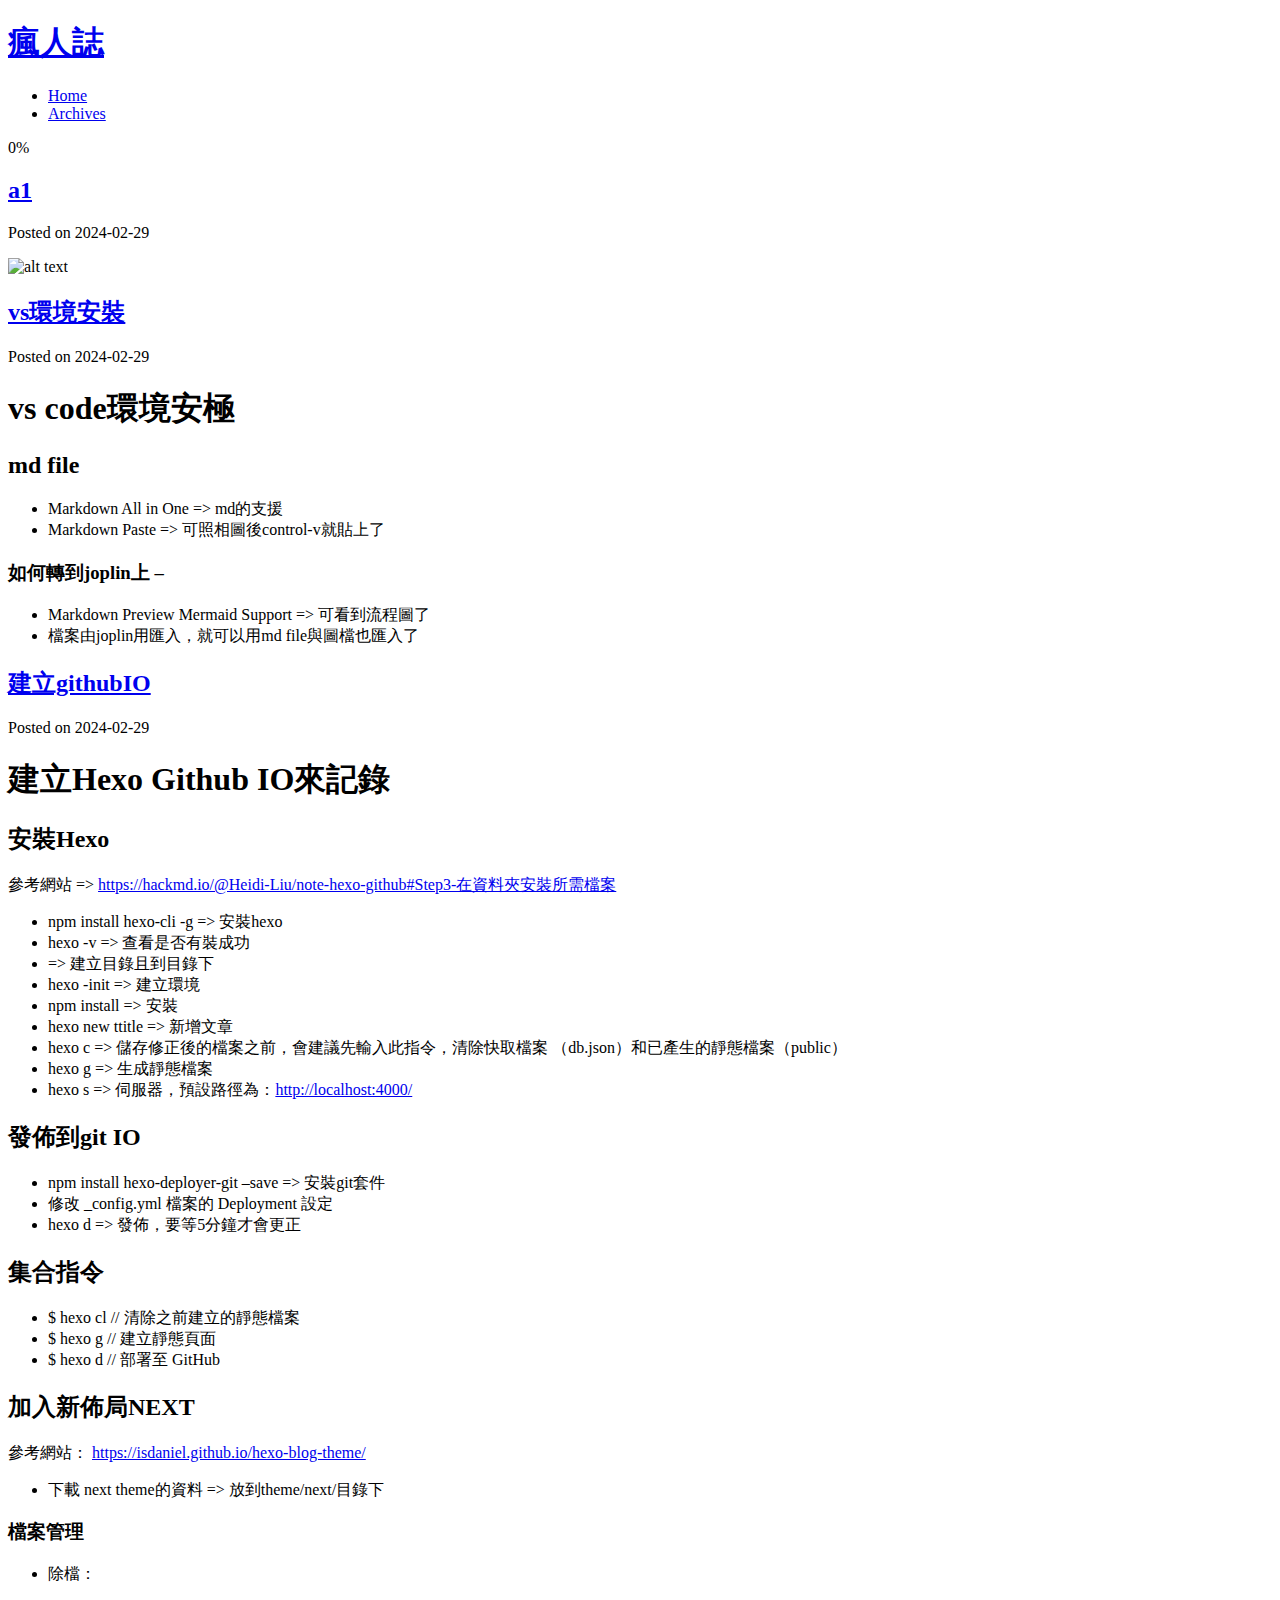
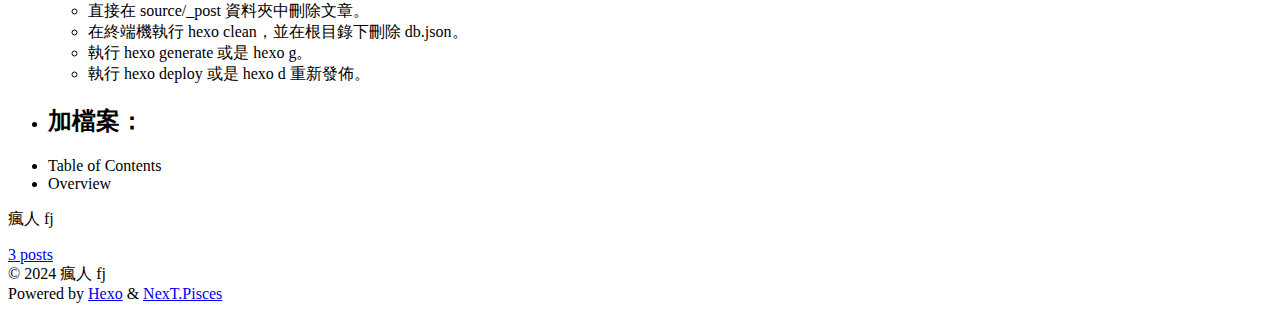
==== index.html @ b015ca32 "Site updated: 2024-02-29 18:21:33" ====
<!DOCTYPE html>
<html lang="en">
<head>
  <meta charset="UTF-8">
<meta name="viewport" content="width=device-width, initial-scale=1, maximum-scale=2">
<meta name="theme-color" content="#222">
<meta name="generator" content="Hexo 7.1.1">
  <link rel="apple-touch-icon" sizes="180x180" href="/fjwangg/fjwangg.github.io/images/apple-touch-icon-next.png">
  <link rel="icon" type="image/png" sizes="32x32" href="/fjwangg/fjwangg.github.io/images/favicon-32x32-next.png">
  <link rel="icon" type="image/png" sizes="16x16" href="/fjwangg/fjwangg.github.io/images/favicon-16x16-next.png">
  <link rel="mask-icon" href="/fjwangg/fjwangg.github.io/images/logo.svg" color="#222">

<link rel="stylesheet" href="/fjwangg/fjwangg.github.io/css/main.css">


<link rel="stylesheet" href="/fjwangg/fjwangg.github.io/lib/font-awesome/css/all.min.css">

<script id="hexo-configurations">
    var NexT = window.NexT || {};
    var CONFIG = {"hostname":"github.com","root":"/fjwangg/fjwangg.github.io/","scheme":"Pisces","version":"7.8.0","exturl":false,"sidebar":{"position":"left","display":"post","padding":18,"offset":12,"onmobile":false},"copycode":{"enable":false,"show_result":false,"style":null},"back2top":{"enable":true,"sidebar":false,"scrollpercent":false},"bookmark":{"enable":false,"color":"#222","save":"auto"},"fancybox":false,"mediumzoom":false,"lazyload":false,"pangu":false,"comments":{"style":"tabs","active":null,"storage":true,"lazyload":false,"nav":null},"algolia":{"hits":{"per_page":10},"labels":{"input_placeholder":"Search for Posts","hits_empty":"We didn't find any results for the search: ${query}","hits_stats":"${hits} results found in ${time} ms"}},"localsearch":{"enable":false,"trigger":"auto","top_n_per_article":1,"unescape":false,"preload":false},"motion":{"enable":true,"async":false,"transition":{"post_block":"fadeIn","post_header":"slideDownIn","post_body":"slideDownIn","coll_header":"slideLeftIn","sidebar":"slideUpIn"}}};
  </script>

  <meta property="og:type" content="website">
<meta property="og:title" content="瘋人誌">
<meta property="og:url" content="https://github.com/fjwangg/fjwangg.github.io/index.html">
<meta property="og:site_name" content="瘋人誌">
<meta property="og:locale" content="en_US">
<meta property="article:author" content="瘋人 fj">
<meta name="twitter:card" content="summary">

<link rel="canonical" href="https://github.com/fjwangg/fjwangg.github.io/">


<script id="page-configurations">
  // https://hexo.io/docs/variables.html
  CONFIG.page = {
    sidebar: "",
    isHome : true,
    isPost : false,
    lang   : 'en'
  };
</script>

  <title>瘋人誌</title>
  






  <noscript>
  <style>
  .use-motion .brand,
  .use-motion .menu-item,
  .sidebar-inner,
  .use-motion .post-block,
  .use-motion .pagination,
  .use-motion .comments,
  .use-motion .post-header,
  .use-motion .post-body,
  .use-motion .collection-header { opacity: initial; }

  .use-motion .site-title,
  .use-motion .site-subtitle {
    opacity: initial;
    top: initial;
  }

  .use-motion .logo-line-before i { left: initial; }
  .use-motion .logo-line-after i { right: initial; }
  </style>
</noscript>

</head>

<body itemscope itemtype="http://schema.org/WebPage">
  <div class="container use-motion">
    <div class="headband"></div>

    <header class="header" itemscope itemtype="http://schema.org/WPHeader">
      <div class="header-inner"><div class="site-brand-container">
  <div class="site-nav-toggle">
    <div class="toggle" aria-label="Toggle navigation bar">
      <span class="toggle-line toggle-line-first"></span>
      <span class="toggle-line toggle-line-middle"></span>
      <span class="toggle-line toggle-line-last"></span>
    </div>
  </div>

  <div class="site-meta">

    <a href="/fjwangg/fjwangg.github.io/" class="brand" rel="start">
      <span class="logo-line-before"><i></i></span>
      <h1 class="site-title">瘋人誌</h1>
      <span class="logo-line-after"><i></i></span>
    </a>
  </div>

  <div class="site-nav-right">
    <div class="toggle popup-trigger">
    </div>
  </div>
</div>




<nav class="site-nav">
  <ul id="menu" class="main-menu menu">
        <li class="menu-item menu-item-home">

    <a href="/fjwangg/fjwangg.github.io/" rel="section"><i class="fa fa-home fa-fw"></i>Home</a>

  </li>
        <li class="menu-item menu-item-archives">

    <a href="/fjwangg/fjwangg.github.io/archives/" rel="section"><i class="fa fa-archive fa-fw"></i>Archives</a>

  </li>
  </ul>
</nav>




</div>
    </header>

    
  <div class="back-to-top">
    <i class="fa fa-arrow-up"></i>
    <span>0%</span>
  </div>


    <main class="main">
      <div class="main-inner">
        <div class="content-wrap">
          

          <div class="content index posts-expand">
            
      
  
  
  <article itemscope itemtype="http://schema.org/Article" class="post-block" lang="en">
    <link itemprop="mainEntityOfPage" href="https://github.com/fjwangg/fjwangg.github.io/2024/02/29/a1/">

    <span hidden itemprop="author" itemscope itemtype="http://schema.org/Person">
      <meta itemprop="image" content="/fjwangg/fjwangg.github.io/images/avatar.gif">
      <meta itemprop="name" content="瘋人 fj">
      <meta itemprop="description" content="">
    </span>

    <span hidden itemprop="publisher" itemscope itemtype="http://schema.org/Organization">
      <meta itemprop="name" content="瘋人誌">
    </span>
      <header class="post-header">
        <h2 class="post-title" itemprop="name headline">
          
            <a href="/fjwangg/fjwangg.github.io/2024/02/29/a1/" class="post-title-link" itemprop="url">a1</a>
        </h2>

        <div class="post-meta">
            <span class="post-meta-item">
              <span class="post-meta-item-icon">
                <i class="far fa-calendar"></i>
              </span>
              <span class="post-meta-item-text">Posted on</span>
              

              <time title="Created: 2024-02-29 17:51:58 / Modified: 18:21:13" itemprop="dateCreated datePublished" datetime="2024-02-29T17:51:58+08:00">2024-02-29</time>
            </span>

          

        </div>
      </header>

    
    
    
    <div class="post-body" itemprop="articleBody">

      
          <p><img src="/fjwangg/fjwangg.github.io/fjwangg/fjwangg.github/fjwangg.github.io/image.png" alt="alt text"></p>

      
    </div>

    
    
    
      <footer class="post-footer">
        <div class="post-eof"></div>
      </footer>
  </article>
  
  
  

      
  
  
  <article itemscope itemtype="http://schema.org/Article" class="post-block" lang="en">
    <link itemprop="mainEntityOfPage" href="https://github.com/fjwangg/fjwangg.github.io/2024/02/29/vs%E7%92%B0%E5%A2%83%E5%AE%89%E8%A3%9D/">

    <span hidden itemprop="author" itemscope itemtype="http://schema.org/Person">
      <meta itemprop="image" content="/fjwangg/fjwangg.github.io/images/avatar.gif">
      <meta itemprop="name" content="瘋人 fj">
      <meta itemprop="description" content="">
    </span>

    <span hidden itemprop="publisher" itemscope itemtype="http://schema.org/Organization">
      <meta itemprop="name" content="瘋人誌">
    </span>
      <header class="post-header">
        <h2 class="post-title" itemprop="name headline">
          
            <a href="/fjwangg/fjwangg.github.io/2024/02/29/vs%E7%92%B0%E5%A2%83%E5%AE%89%E8%A3%9D/" class="post-title-link" itemprop="url">vs環境安裝</a>
        </h2>

        <div class="post-meta">
            <span class="post-meta-item">
              <span class="post-meta-item-icon">
                <i class="far fa-calendar"></i>
              </span>
              <span class="post-meta-item-text">Posted on</span>
              

              <time title="Created: 2024-02-29 14:59:05 / Modified: 16:01:30" itemprop="dateCreated datePublished" datetime="2024-02-29T14:59:05+08:00">2024-02-29</time>
            </span>

          

        </div>
      </header>

    
    
    
    <div class="post-body" itemprop="articleBody">

      
          <h1 id="vs-code環境安極"><a href="#vs-code環境安極" class="headerlink" title="vs code環境安極"></a>vs code環境安極</h1><h2 id="md-file"><a href="#md-file" class="headerlink" title="md file"></a>md file</h2><ul>
<li>Markdown All in One &#x3D;&gt; md的支援</li>
<li>Markdown Paste &#x3D;&gt; 可照相圖後control-v就貼上了</li>
</ul>
<h3 id="如何轉到joplin上-–"><a href="#如何轉到joplin上-–" class="headerlink" title="如何轉到joplin上 –"></a>如何轉到joplin上 –</h3><ul>
<li>Markdown Preview Mermaid Support &#x3D;&gt; 可看到流程圖了</li>
<li>檔案由joplin用匯入，就可以用md file與圖檔也匯入了</li>
</ul>

      
    </div>

    
    
    
      <footer class="post-footer">
        <div class="post-eof"></div>
      </footer>
  </article>
  
  
  

      
  
  
  <article itemscope itemtype="http://schema.org/Article" class="post-block" lang="en">
    <link itemprop="mainEntityOfPage" href="https://github.com/fjwangg/fjwangg.github.io/2024/02/29/%E5%BB%BA%E7%AB%8BgithubIO/">

    <span hidden itemprop="author" itemscope itemtype="http://schema.org/Person">
      <meta itemprop="image" content="/fjwangg/fjwangg.github.io/images/avatar.gif">
      <meta itemprop="name" content="瘋人 fj">
      <meta itemprop="description" content="">
    </span>

    <span hidden itemprop="publisher" itemscope itemtype="http://schema.org/Organization">
      <meta itemprop="name" content="瘋人誌">
    </span>
      <header class="post-header">
        <h2 class="post-title" itemprop="name headline">
          
            <a href="/fjwangg/fjwangg.github.io/2024/02/29/%E5%BB%BA%E7%AB%8BgithubIO/" class="post-title-link" itemprop="url">建立githubIO</a>
        </h2>

        <div class="post-meta">
            <span class="post-meta-item">
              <span class="post-meta-item-icon">
                <i class="far fa-calendar"></i>
              </span>
              <span class="post-meta-item-text">Posted on</span>
              

              <time title="Created: 2024-02-29 14:58:37 / Modified: 16:00:53" itemprop="dateCreated datePublished" datetime="2024-02-29T14:58:37+08:00">2024-02-29</time>
            </span>

          

        </div>
      </header>

    
    
    
    <div class="post-body" itemprop="articleBody">

      
          <h1 id="建立Hexo-Github-IO來記錄"><a href="#建立Hexo-Github-IO來記錄" class="headerlink" title="建立Hexo Github IO來記錄"></a>建立Hexo Github IO來記錄</h1><h2 id="安裝Hexo"><a href="#安裝Hexo" class="headerlink" title="安裝Hexo"></a>安裝Hexo</h2><p>參考網站 &#x3D;&gt; <a target="_blank" rel="noopener" href="https://hackmd.io/@Heidi-Liu/note-hexo-github#Step3-%E5%9C%A8%E8%B3%87%E6%96%99%E5%A4%BE%E5%AE%89%E8%A3%9D%E6%89%80%E9%9C%80%E6%AA%94%E6%A1%88">https://hackmd.io/@Heidi-Liu/note-hexo-github#Step3-在資料夾安裝所需檔案</a></p>
<ul>
<li>npm install hexo-cli -g &#x3D;&gt; 安裝hexo</li>
<li>hexo -v &#x3D;&gt; 查看是否有裝成功</li>
<li>&#x3D;&gt; 建立目錄且到目錄下</li>
<li>hexo -init &#x3D;&gt; 建立環境</li>
<li>npm install &#x3D;&gt; 安裝</li>
<li>hexo new ttitle &#x3D;&gt; 新增文章</li>
<li>hexo c &#x3D;&gt; 儲存修正後的檔案之前，會建議先輸入此指令，清除快取檔案 （db.json）和已產生的靜態檔案（public）</li>
<li>hexo g &#x3D;&gt; 生成靜態檔案</li>
<li>hexo s &#x3D;&gt; 伺服器，預設路徑為：<a target="_blank" rel="noopener" href="http://localhost:4000/">http://localhost:4000/</a></li>
</ul>
<h2 id="發佈到git-IO"><a href="#發佈到git-IO" class="headerlink" title="發佈到git IO"></a>發佈到git IO</h2><ul>
<li>npm install hexo-deployer-git –save &#x3D;&gt; 安裝git套件</li>
<li>修改 _config.yml 檔案的 Deployment 設定</li>
<li>hexo d &#x3D;&gt; 發佈，要等5分鐘才會更正</li>
</ul>
<h2 id="集合指令"><a href="#集合指令" class="headerlink" title="集合指令"></a>集合指令</h2><ul>
<li>$ hexo cl    &#x2F;&#x2F; 清除之前建立的靜態檔案</li>
<li>$ hexo g     &#x2F;&#x2F; 建立靜態頁面</li>
<li>$ hexo d     &#x2F;&#x2F; 部署至 GitHub</li>
</ul>
<h2 id="加入新佈局NEXT"><a href="#加入新佈局NEXT" class="headerlink" title="加入新佈局NEXT"></a>加入新佈局NEXT</h2><p>參考網站： <a target="_blank" rel="noopener" href="https://isdaniel.github.io/hexo-blog-theme/">https://isdaniel.github.io/hexo-blog-theme/</a></p>
<ul>
<li>下載 next theme的資料 &#x3D;&gt; 放到theme&#x2F;next&#x2F;目錄下</li>
</ul>
<h3 id="檔案管理"><a href="#檔案管理" class="headerlink" title="檔案管理"></a>檔案管理</h3><ul>
<li><p>除檔： </p>
<ul>
<li>直接在 source&#x2F;_post 資料夾中刪除文章。</li>
<li>在終端機執行 hexo clean，並在根目錄下刪除 db.json。</li>
<li>執行 hexo generate 或是 hexo g。</li>
<li>執行 hexo deploy 或是 hexo d 重新發佈。</li>
</ul>
</li>
<li><h2 id="加檔案："><a href="#加檔案：" class="headerlink" title="加檔案："></a>加檔案：</h2></li>
</ul>

      
    </div>

    
    
    
      <footer class="post-footer">
        <div class="post-eof"></div>
      </footer>
  </article>
  
  
  


  



          </div>
          

<script>
  window.addEventListener('tabs:register', () => {
    let { activeClass } = CONFIG.comments;
    if (CONFIG.comments.storage) {
      activeClass = localStorage.getItem('comments_active') || activeClass;
    }
    if (activeClass) {
      let activeTab = document.querySelector(`a[href="#comment-${activeClass}"]`);
      if (activeTab) {
        activeTab.click();
      }
    }
  });
  if (CONFIG.comments.storage) {
    window.addEventListener('tabs:click', event => {
      if (!event.target.matches('.tabs-comment .tab-content .tab-pane')) return;
      let commentClass = event.target.classList[1];
      localStorage.setItem('comments_active', commentClass);
    });
  }
</script>

        </div>
          
  
  <div class="toggle sidebar-toggle">
    <span class="toggle-line toggle-line-first"></span>
    <span class="toggle-line toggle-line-middle"></span>
    <span class="toggle-line toggle-line-last"></span>
  </div>

  <aside class="sidebar">
    <div class="sidebar-inner">

      <ul class="sidebar-nav motion-element">
        <li class="sidebar-nav-toc">
          Table of Contents
        </li>
        <li class="sidebar-nav-overview">
          Overview
        </li>
      </ul>

      <!--noindex-->
      <div class="post-toc-wrap sidebar-panel">
      </div>
      <!--/noindex-->

      <div class="site-overview-wrap sidebar-panel">
        <div class="site-author motion-element" itemprop="author" itemscope itemtype="http://schema.org/Person">
  <p class="site-author-name" itemprop="name">瘋人 fj</p>
  <div class="site-description" itemprop="description"></div>
</div>
<div class="site-state-wrap motion-element">
  <nav class="site-state">
      <div class="site-state-item site-state-posts">
          <a href="/fjwangg/fjwangg.github.io/archives/">
        
          <span class="site-state-item-count">3</span>
          <span class="site-state-item-name">posts</span>
        </a>
      </div>
  </nav>
</div>



      </div>

    </div>
  </aside>
  <div id="sidebar-dimmer"></div>


      </div>
    </main>

    <footer class="footer">
      <div class="footer-inner">
        

        

<div class="copyright">
  
  &copy; 
  <span itemprop="copyrightYear">2024</span>
  <span class="with-love">
    <i class="fa fa-heart"></i>
  </span>
  <span class="author" itemprop="copyrightHolder">瘋人 fj</span>
</div>
  <div class="powered-by">Powered by <a href="https://hexo.io/" class="theme-link" rel="noopener" target="_blank">Hexo</a> & <a href="https://pisces.theme-next.org/" class="theme-link" rel="noopener" target="_blank">NexT.Pisces</a>
  </div>

        








      </div>
    </footer>
  </div>

  
  <script src="/fjwangg/fjwangg.github.io/lib/anime.min.js"></script>
  <script src="/fjwangg/fjwangg.github.io/lib/velocity/velocity.min.js"></script>
  <script src="/fjwangg/fjwangg.github.io/lib/velocity/velocity.ui.min.js"></script>

<script src="/fjwangg/fjwangg.github.io/js/utils.js"></script>

<script src="/fjwangg/fjwangg.github.io/js/motion.js"></script>


<script src="/fjwangg/fjwangg.github.io/js/schemes/pisces.js"></script>


<script src="/fjwangg/fjwangg.github.io/js/next-boot.js"></script>




  















  

  

</body>
</html>
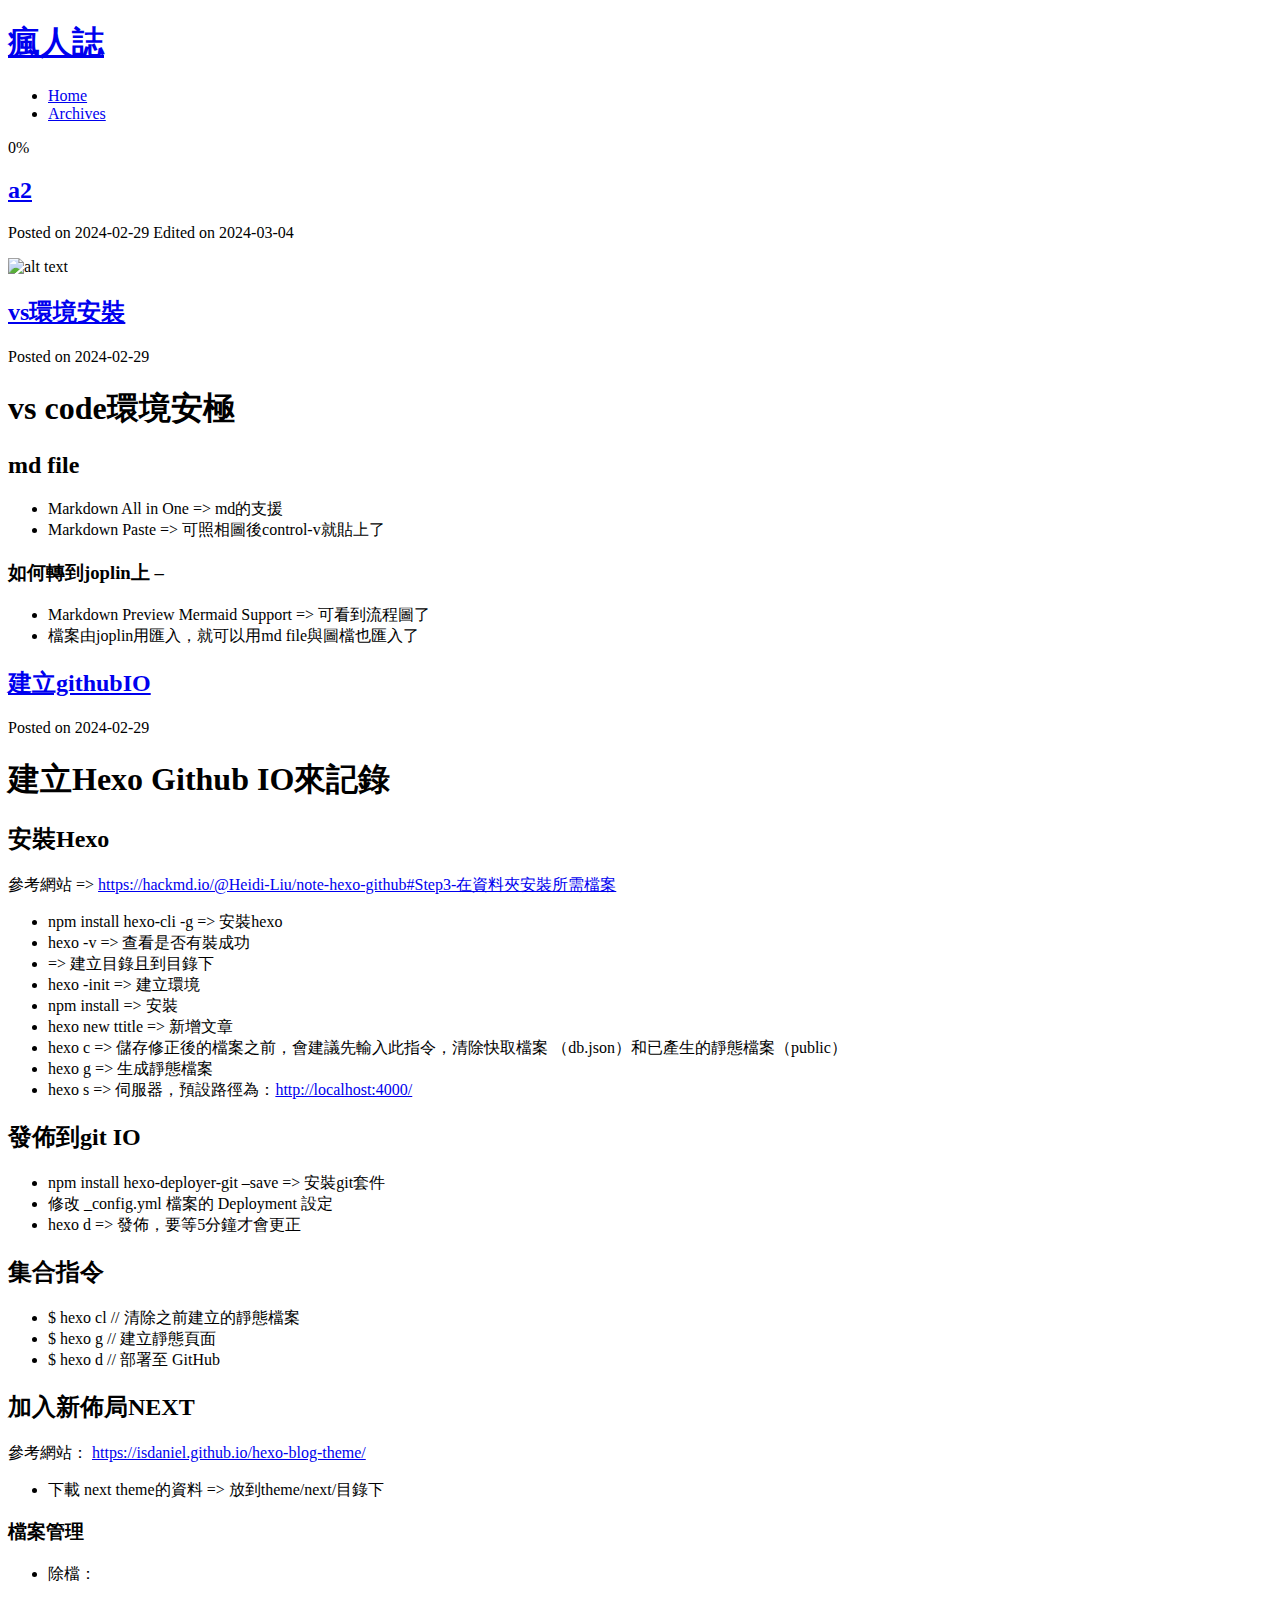
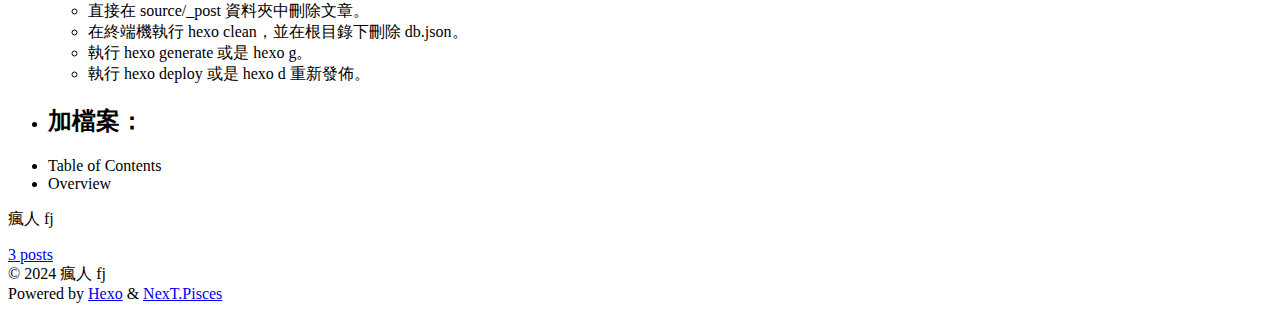
==== commit 2d3aa15e: "Site updated: 2024-03-05 10:52:53" ====
--- a/index.html
+++ b/index.html
@@ -5,30 +5,30 @@
 <meta name="viewport" content="width=device-width, initial-scale=1, maximum-scale=2">
 <meta name="theme-color" content="#222">
 <meta name="generator" content="Hexo 7.1.1">
-  <link rel="apple-touch-icon" sizes="180x180" href="/fjwangg/fjwangg.github.io/images/apple-touch-icon-next.png">
-  <link rel="icon" type="image/png" sizes="32x32" href="/fjwangg/fjwangg.github.io/images/favicon-32x32-next.png">
-  <link rel="icon" type="image/png" sizes="16x16" href="/fjwangg/fjwangg.github.io/images/favicon-16x16-next.png">
-  <link rel="mask-icon" href="/fjwangg/fjwangg.github.io/images/logo.svg" color="#222">
-
-<link rel="stylesheet" href="/fjwangg/fjwangg.github.io/css/main.css">
-
-
-<link rel="stylesheet" href="/fjwangg/fjwangg.github.io/lib/font-awesome/css/all.min.css">
+  <link rel="apple-touch-icon" sizes="180x180" href="/fjwangg.github.io/images/apple-touch-icon-next.png">
+  <link rel="icon" type="image/png" sizes="32x32" href="/fjwangg.github.io/images/favicon-32x32-next.png">
+  <link rel="icon" type="image/png" sizes="16x16" href="/fjwangg.github.io/images/favicon-16x16-next.png">
+  <link rel="mask-icon" href="/fjwangg.github.io/images/logo.svg" color="#222">
+
+<link rel="stylesheet" href="/fjwangg.github.io/css/main.css">
+
+
+<link rel="stylesheet" href="/fjwangg.github.io/lib/font-awesome/css/all.min.css">
 
 <script id="hexo-configurations">
     var NexT = window.NexT || {};
-    var CONFIG = {"hostname":"github.com","root":"/fjwangg/fjwangg.github.io/","scheme":"Pisces","version":"7.8.0","exturl":false,"sidebar":{"position":"left","display":"post","padding":18,"offset":12,"onmobile":false},"copycode":{"enable":false,"show_result":false,"style":null},"back2top":{"enable":true,"sidebar":false,"scrollpercent":false},"bookmark":{"enable":false,"color":"#222","save":"auto"},"fancybox":false,"mediumzoom":false,"lazyload":false,"pangu":false,"comments":{"style":"tabs","active":null,"storage":true,"lazyload":false,"nav":null},"algolia":{"hits":{"per_page":10},"labels":{"input_placeholder":"Search for Posts","hits_empty":"We didn't find any results for the search: ${query}","hits_stats":"${hits} results found in ${time} ms"}},"localsearch":{"enable":false,"trigger":"auto","top_n_per_article":1,"unescape":false,"preload":false},"motion":{"enable":true,"async":false,"transition":{"post_block":"fadeIn","post_header":"slideDownIn","post_body":"slideDownIn","coll_header":"slideLeftIn","sidebar":"slideUpIn"}}};
+    var CONFIG = {"hostname":"fjwangg.github.io","root":"/fjwangg.github.io/","scheme":"Pisces","version":"7.8.0","exturl":false,"sidebar":{"position":"left","display":"post","padding":18,"offset":12,"onmobile":false},"copycode":{"enable":false,"show_result":false,"style":null},"back2top":{"enable":true,"sidebar":false,"scrollpercent":false},"bookmark":{"enable":false,"color":"#222","save":"auto"},"fancybox":false,"mediumzoom":false,"lazyload":false,"pangu":false,"comments":{"style":"tabs","active":null,"storage":true,"lazyload":false,"nav":null},"algolia":{"hits":{"per_page":10},"labels":{"input_placeholder":"Search for Posts","hits_empty":"We didn't find any results for the search: ${query}","hits_stats":"${hits} results found in ${time} ms"}},"localsearch":{"enable":false,"trigger":"auto","top_n_per_article":1,"unescape":false,"preload":false},"motion":{"enable":true,"async":false,"transition":{"post_block":"fadeIn","post_header":"slideDownIn","post_body":"slideDownIn","coll_header":"slideLeftIn","sidebar":"slideUpIn"}}};
   </script>
 
   <meta property="og:type" content="website">
 <meta property="og:title" content="瘋人誌">
-<meta property="og:url" content="https://github.com/fjwangg/fjwangg.github.io/index.html">
+<meta property="og:url" content="http://fjwangg.github.io/fjwangg.github.io/index.html">
 <meta property="og:site_name" content="瘋人誌">
 <meta property="og:locale" content="en_US">
 <meta property="article:author" content="瘋人 fj">
 <meta name="twitter:card" content="summary">
 
-<link rel="canonical" href="https://github.com/fjwangg/fjwangg.github.io/">
+<link rel="canonical" href="http://fjwangg.github.io/fjwangg.github.io/">
 
 
 <script id="page-configurations">
@@ -90,7 +90,7 @@
 
   <div class="site-meta">
 
-    <a href="/fjwangg/fjwangg.github.io/" class="brand" rel="start">
+    <a href="/fjwangg.github.io/" class="brand" rel="start">
       <span class="logo-line-before"><i></i></span>
       <h1 class="site-title">瘋人誌</h1>
       <span class="logo-line-after"><i></i></span>
@@ -110,12 +110,12 @@
   <ul id="menu" class="main-menu menu">
         <li class="menu-item menu-item-home">
 
-    <a href="/fjwangg/fjwangg.github.io/" rel="section"><i class="fa fa-home fa-fw"></i>Home</a>
+    <a href="/fjwangg.github.io/" rel="section"><i class="fa fa-home fa-fw"></i>Home</a>
 
   </li>
         <li class="menu-item menu-item-archives">
 
-    <a href="/fjwangg/fjwangg.github.io/archives/" rel="section"><i class="fa fa-archive fa-fw"></i>Archives</a>
+    <a href="/fjwangg.github.io/archives/" rel="section"><i class="fa fa-archive fa-fw"></i>Archives</a>
 
   </li>
   </ul>
@@ -145,10 +145,10 @@
   
   
   <article itemscope itemtype="http://schema.org/Article" class="post-block" lang="en">
-    <link itemprop="mainEntityOfPage" href="https://github.com/fjwangg/fjwangg.github.io/2024/02/29/a1/">
+    <link itemprop="mainEntityOfPage" href="http://fjwangg.github.io/fjwangg.github.io/2024/02/29/a2/">
 
     <span hidden itemprop="author" itemscope itemtype="http://schema.org/Person">
-      <meta itemprop="image" content="/fjwangg/fjwangg.github.io/images/avatar.gif">
+      <meta itemprop="image" content="/fjwangg.github.io/images/avatar.gif">
       <meta itemprop="name" content="瘋人 fj">
       <meta itemprop="description" content="">
     </span>
@@ -159,7 +159,72 @@
       <header class="post-header">
         <h2 class="post-title" itemprop="name headline">
           
-            <a href="/fjwangg/fjwangg.github.io/2024/02/29/a1/" class="post-title-link" itemprop="url">a1</a>
+            <a href="/fjwangg.github.io/2024/02/29/a2/" class="post-title-link" itemprop="url">a2</a>
+        </h2>
+
+        <div class="post-meta">
+            <span class="post-meta-item">
+              <span class="post-meta-item-icon">
+                <i class="far fa-calendar"></i>
+              </span>
+              <span class="post-meta-item-text">Posted on</span>
+
+              <time title="Created: 2024-02-29 18:30:31" itemprop="dateCreated datePublished" datetime="2024-02-29T18:30:31+08:00">2024-02-29</time>
+            </span>
+              <span class="post-meta-item">
+                <span class="post-meta-item-icon">
+                  <i class="far fa-calendar-check"></i>
+                </span>
+                <span class="post-meta-item-text">Edited on</span>
+                <time title="Modified: 2024-03-04 22:39:09" itemprop="dateModified" datetime="2024-03-04T22:39:09+08:00">2024-03-04</time>
+              </span>
+
+          
+
+        </div>
+      </header>
+
+    
+    
+    
+    <div class="post-body" itemprop="articleBody">
+
+      
+          <p><img src="/fjwangg.github.io/images/image1.png" alt="alt text"></p>
+
+      
+    </div>
+
+    
+    
+    
+      <footer class="post-footer">
+        <div class="post-eof"></div>
+      </footer>
+  </article>
+  
+  
+  
+
+      
+  
+  
+  <article itemscope itemtype="http://schema.org/Article" class="post-block" lang="en">
+    <link itemprop="mainEntityOfPage" href="http://fjwangg.github.io/fjwangg.github.io/2024/02/29/vs%E7%92%B0%E5%A2%83%E5%AE%89%E8%A3%9D/">
+
+    <span hidden itemprop="author" itemscope itemtype="http://schema.org/Person">
+      <meta itemprop="image" content="/fjwangg.github.io/images/avatar.gif">
+      <meta itemprop="name" content="瘋人 fj">
+      <meta itemprop="description" content="">
+    </span>
+
+    <span hidden itemprop="publisher" itemscope itemtype="http://schema.org/Organization">
+      <meta itemprop="name" content="瘋人誌">
+    </span>
+      <header class="post-header">
+        <h2 class="post-title" itemprop="name headline">
+          
+            <a href="/fjwangg.github.io/2024/02/29/vs%E7%92%B0%E5%A2%83%E5%AE%89%E8%A3%9D/" class="post-title-link" itemprop="url">vs環境安裝</a>
         </h2>
 
         <div class="post-meta">
@@ -170,7 +235,7 @@
               <span class="post-meta-item-text">Posted on</span>
               
 
-              <time title="Created: 2024-02-29 17:51:58 / Modified: 18:21:13" itemprop="dateCreated datePublished" datetime="2024-02-29T17:51:58+08:00">2024-02-29</time>
+              <time title="Created: 2024-02-29 14:59:05 / Modified: 16:01:30" itemprop="dateCreated datePublished" datetime="2024-02-29T14:59:05+08:00">2024-02-29</time>
             </span>
 
           
@@ -184,7 +249,14 @@
     <div class="post-body" itemprop="articleBody">
 
       
-          <p><img src="/fjwangg/fjwangg.github.io/fjwangg/fjwangg.github/fjwangg.github.io/image.png" alt="alt text"></p>
+          <h1 id="vs-code環境安極"><a href="#vs-code環境安極" class="headerlink" title="vs code環境安極"></a>vs code環境安極</h1><h2 id="md-file"><a href="#md-file" class="headerlink" title="md file"></a>md file</h2><ul>
+<li>Markdown All in One &#x3D;&gt; md的支援</li>
+<li>Markdown Paste &#x3D;&gt; 可照相圖後control-v就貼上了</li>
+</ul>
+<h3 id="如何轉到joplin上-–"><a href="#如何轉到joplin上-–" class="headerlink" title="如何轉到joplin上 –"></a>如何轉到joplin上 –</h3><ul>
+<li>Markdown Preview Mermaid Support &#x3D;&gt; 可看到流程圖了</li>
+<li>檔案由joplin用匯入，就可以用md file與圖檔也匯入了</li>
+</ul>
 
       
     </div>
@@ -204,10 +276,10 @@
   
   
   <article itemscope itemtype="http://schema.org/Article" class="post-block" lang="en">
-    <link itemprop="mainEntityOfPage" href="https://github.com/fjwangg/fjwangg.github.io/2024/02/29/vs%E7%92%B0%E5%A2%83%E5%AE%89%E8%A3%9D/">
+    <link itemprop="mainEntityOfPage" href="http://fjwangg.github.io/fjwangg.github.io/2024/02/29/%E5%BB%BA%E7%AB%8BgithubIO/">
 
     <span hidden itemprop="author" itemscope itemtype="http://schema.org/Person">
-      <meta itemprop="image" content="/fjwangg/fjwangg.github.io/images/avatar.gif">
+      <meta itemprop="image" content="/fjwangg.github.io/images/avatar.gif">
       <meta itemprop="name" content="瘋人 fj">
       <meta itemprop="description" content="">
     </span>
@@ -218,73 +290,7 @@
       <header class="post-header">
         <h2 class="post-title" itemprop="name headline">
           
-            <a href="/fjwangg/fjwangg.github.io/2024/02/29/vs%E7%92%B0%E5%A2%83%E5%AE%89%E8%A3%9D/" class="post-title-link" itemprop="url">vs環境安裝</a>
-        </h2>
-
-        <div class="post-meta">
-            <span class="post-meta-item">
-              <span class="post-meta-item-icon">
-                <i class="far fa-calendar"></i>
-              </span>
-              <span class="post-meta-item-text">Posted on</span>
-              
-
-              <time title="Created: 2024-02-29 14:59:05 / Modified: 16:01:30" itemprop="dateCreated datePublished" datetime="2024-02-29T14:59:05+08:00">2024-02-29</time>
-            </span>
-
-          
-
-        </div>
-      </header>
-
-    
-    
-    
-    <div class="post-body" itemprop="articleBody">
-
-      
-          <h1 id="vs-code環境安極"><a href="#vs-code環境安極" class="headerlink" title="vs code環境安極"></a>vs code環境安極</h1><h2 id="md-file"><a href="#md-file" class="headerlink" title="md file"></a>md file</h2><ul>
-<li>Markdown All in One &#x3D;&gt; md的支援</li>
-<li>Markdown Paste &#x3D;&gt; 可照相圖後control-v就貼上了</li>
-</ul>
-<h3 id="如何轉到joplin上-–"><a href="#如何轉到joplin上-–" class="headerlink" title="如何轉到joplin上 –"></a>如何轉到joplin上 –</h3><ul>
-<li>Markdown Preview Mermaid Support &#x3D;&gt; 可看到流程圖了</li>
-<li>檔案由joplin用匯入，就可以用md file與圖檔也匯入了</li>
-</ul>
-
-      
-    </div>
-
-    
-    
-    
-      <footer class="post-footer">
-        <div class="post-eof"></div>
-      </footer>
-  </article>
-  
-  
-  
-
-      
-  
-  
-  <article itemscope itemtype="http://schema.org/Article" class="post-block" lang="en">
-    <link itemprop="mainEntityOfPage" href="https://github.com/fjwangg/fjwangg.github.io/2024/02/29/%E5%BB%BA%E7%AB%8BgithubIO/">
-
-    <span hidden itemprop="author" itemscope itemtype="http://schema.org/Person">
-      <meta itemprop="image" content="/fjwangg/fjwangg.github.io/images/avatar.gif">
-      <meta itemprop="name" content="瘋人 fj">
-      <meta itemprop="description" content="">
-    </span>
-
-    <span hidden itemprop="publisher" itemscope itemtype="http://schema.org/Organization">
-      <meta itemprop="name" content="瘋人誌">
-    </span>
-      <header class="post-header">
-        <h2 class="post-title" itemprop="name headline">
-          
-            <a href="/fjwangg/fjwangg.github.io/2024/02/29/%E5%BB%BA%E7%AB%8BgithubIO/" class="post-title-link" itemprop="url">建立githubIO</a>
+            <a href="/fjwangg.github.io/2024/02/29/%E5%BB%BA%E7%AB%8BgithubIO/" class="post-title-link" itemprop="url">建立githubIO</a>
         </h2>
 
         <div class="post-meta">
@@ -425,7 +431,7 @@
 <div class="site-state-wrap motion-element">
   <nav class="site-state">
       <div class="site-state-item site-state-posts">
-          <a href="/fjwangg/fjwangg.github.io/archives/">
+          <a href="/fjwangg.github.io/archives/">
         
           <span class="site-state-item-count">3</span>
           <span class="site-state-item-name">posts</span>
@@ -478,19 +484,19 @@
   </div>
 
   
-  <script src="/fjwangg/fjwangg.github.io/lib/anime.min.js"></script>
-  <script src="/fjwangg/fjwangg.github.io/lib/velocity/velocity.min.js"></script>
-  <script src="/fjwangg/fjwangg.github.io/lib/velocity/velocity.ui.min.js"></script>
-
-<script src="/fjwangg/fjwangg.github.io/js/utils.js"></script>
-
-<script src="/fjwangg/fjwangg.github.io/js/motion.js"></script>
-
-
-<script src="/fjwangg/fjwangg.github.io/js/schemes/pisces.js"></script>
-
-
-<script src="/fjwangg/fjwangg.github.io/js/next-boot.js"></script>
+  <script src="/fjwangg.github.io/lib/anime.min.js"></script>
+  <script src="/fjwangg.github.io/lib/velocity/velocity.min.js"></script>
+  <script src="/fjwangg.github.io/lib/velocity/velocity.ui.min.js"></script>
+
+<script src="/fjwangg.github.io/js/utils.js"></script>
+
+<script src="/fjwangg.github.io/js/motion.js"></script>
+
+
+<script src="/fjwangg.github.io/js/schemes/pisces.js"></script>
+
+
+<script src="/fjwangg.github.io/js/next-boot.js"></script>
 
 
 
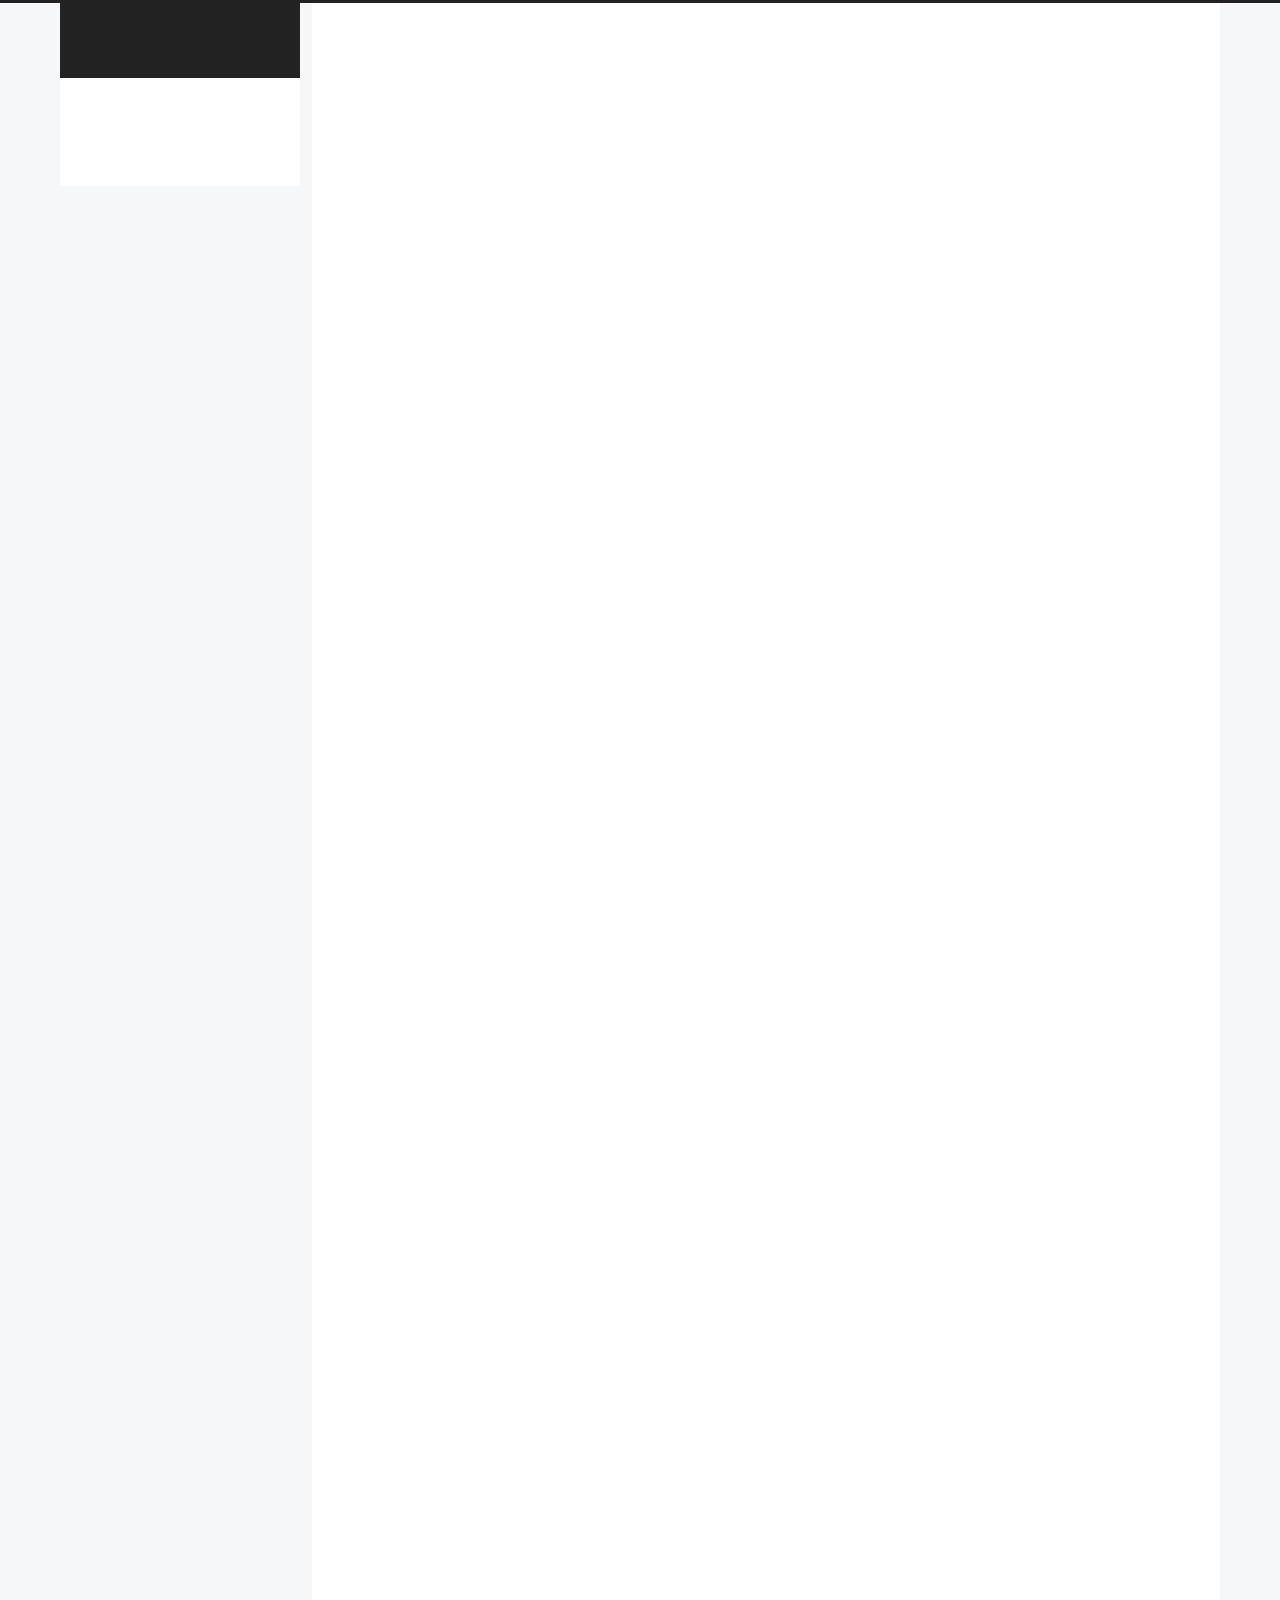
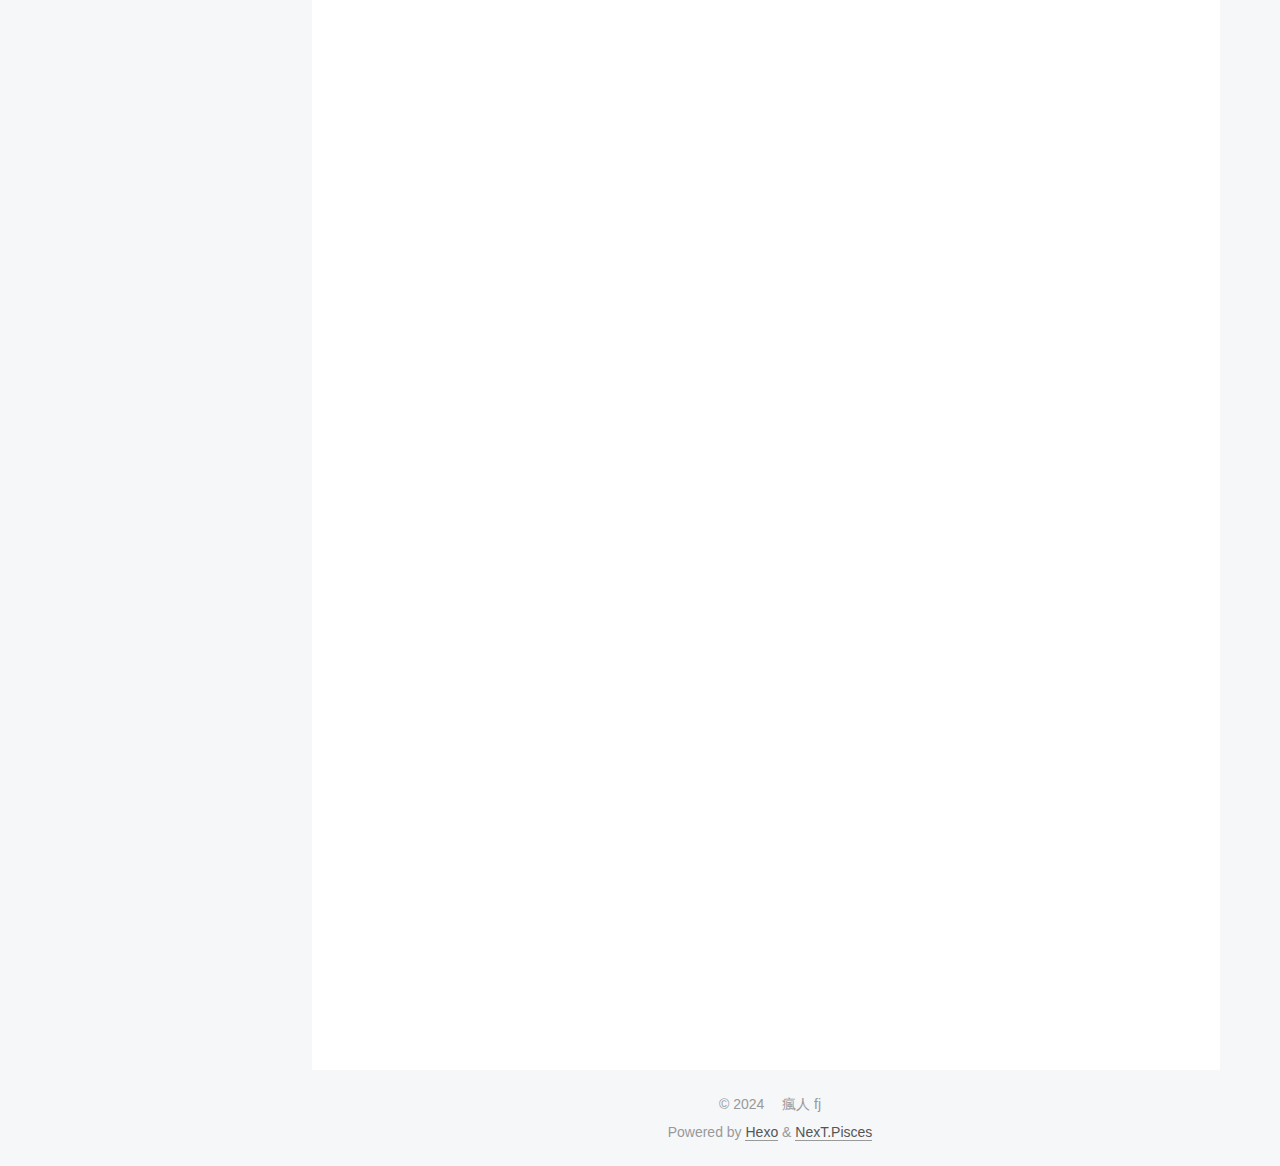
==== commit 88858c8f: "Site updated: 2024-03-05 11:05:04" ====
--- a/index.html
+++ b/index.html
@@ -5,30 +5,30 @@
 <meta name="viewport" content="width=device-width, initial-scale=1, maximum-scale=2">
 <meta name="theme-color" content="#222">
 <meta name="generator" content="Hexo 7.1.1">
-  <link rel="apple-touch-icon" sizes="180x180" href="/fjwangg.github.io/images/apple-touch-icon-next.png">
-  <link rel="icon" type="image/png" sizes="32x32" href="/fjwangg.github.io/images/favicon-32x32-next.png">
-  <link rel="icon" type="image/png" sizes="16x16" href="/fjwangg.github.io/images/favicon-16x16-next.png">
-  <link rel="mask-icon" href="/fjwangg.github.io/images/logo.svg" color="#222">
-
-<link rel="stylesheet" href="/fjwangg.github.io/css/main.css">
-
-
-<link rel="stylesheet" href="/fjwangg.github.io/lib/font-awesome/css/all.min.css">
+  <link rel="apple-touch-icon" sizes="180x180" href="/images/apple-touch-icon-next.png">
+  <link rel="icon" type="image/png" sizes="32x32" href="/images/favicon-32x32-next.png">
+  <link rel="icon" type="image/png" sizes="16x16" href="/images/favicon-16x16-next.png">
+  <link rel="mask-icon" href="/images/logo.svg" color="#222">
+
+<link rel="stylesheet" href="/css/main.css">
+
+
+<link rel="stylesheet" href="/lib/font-awesome/css/all.min.css">
 
 <script id="hexo-configurations">
     var NexT = window.NexT || {};
-    var CONFIG = {"hostname":"fjwangg.github.io","root":"/fjwangg.github.io/","scheme":"Pisces","version":"7.8.0","exturl":false,"sidebar":{"position":"left","display":"post","padding":18,"offset":12,"onmobile":false},"copycode":{"enable":false,"show_result":false,"style":null},"back2top":{"enable":true,"sidebar":false,"scrollpercent":false},"bookmark":{"enable":false,"color":"#222","save":"auto"},"fancybox":false,"mediumzoom":false,"lazyload":false,"pangu":false,"comments":{"style":"tabs","active":null,"storage":true,"lazyload":false,"nav":null},"algolia":{"hits":{"per_page":10},"labels":{"input_placeholder":"Search for Posts","hits_empty":"We didn't find any results for the search: ${query}","hits_stats":"${hits} results found in ${time} ms"}},"localsearch":{"enable":false,"trigger":"auto","top_n_per_article":1,"unescape":false,"preload":false},"motion":{"enable":true,"async":false,"transition":{"post_block":"fadeIn","post_header":"slideDownIn","post_body":"slideDownIn","coll_header":"slideLeftIn","sidebar":"slideUpIn"}}};
+    var CONFIG = {"hostname":"fjwangg.github.io","root":"/","scheme":"Pisces","version":"7.8.0","exturl":false,"sidebar":{"position":"left","display":"post","padding":18,"offset":12,"onmobile":false},"copycode":{"enable":false,"show_result":false,"style":null},"back2top":{"enable":true,"sidebar":false,"scrollpercent":false},"bookmark":{"enable":false,"color":"#222","save":"auto"},"fancybox":false,"mediumzoom":false,"lazyload":false,"pangu":false,"comments":{"style":"tabs","active":null,"storage":true,"lazyload":false,"nav":null},"algolia":{"hits":{"per_page":10},"labels":{"input_placeholder":"Search for Posts","hits_empty":"We didn't find any results for the search: ${query}","hits_stats":"${hits} results found in ${time} ms"}},"localsearch":{"enable":false,"trigger":"auto","top_n_per_article":1,"unescape":false,"preload":false},"motion":{"enable":true,"async":false,"transition":{"post_block":"fadeIn","post_header":"slideDownIn","post_body":"slideDownIn","coll_header":"slideLeftIn","sidebar":"slideUpIn"}}};
   </script>
 
   <meta property="og:type" content="website">
 <meta property="og:title" content="瘋人誌">
-<meta property="og:url" content="http://fjwangg.github.io/fjwangg.github.io/index.html">
+<meta property="og:url" content="http://fjwangg.github.io/index.html">
 <meta property="og:site_name" content="瘋人誌">
 <meta property="og:locale" content="en_US">
 <meta property="article:author" content="瘋人 fj">
 <meta name="twitter:card" content="summary">
 
-<link rel="canonical" href="http://fjwangg.github.io/fjwangg.github.io/">
+<link rel="canonical" href="http://fjwangg.github.io/">
 
 
 <script id="page-configurations">
@@ -90,7 +90,7 @@
 
   <div class="site-meta">
 
-    <a href="/fjwangg.github.io/" class="brand" rel="start">
+    <a href="/" class="brand" rel="start">
       <span class="logo-line-before"><i></i></span>
       <h1 class="site-title">瘋人誌</h1>
       <span class="logo-line-after"><i></i></span>
@@ -110,12 +110,12 @@
   <ul id="menu" class="main-menu menu">
         <li class="menu-item menu-item-home">
 
-    <a href="/fjwangg.github.io/" rel="section"><i class="fa fa-home fa-fw"></i>Home</a>
+    <a href="/" rel="section"><i class="fa fa-home fa-fw"></i>Home</a>
 
   </li>
         <li class="menu-item menu-item-archives">
 
-    <a href="/fjwangg.github.io/archives/" rel="section"><i class="fa fa-archive fa-fw"></i>Archives</a>
+    <a href="/archives/" rel="section"><i class="fa fa-archive fa-fw"></i>Archives</a>
 
   </li>
   </ul>
@@ -145,10 +145,10 @@
   
   
   <article itemscope itemtype="http://schema.org/Article" class="post-block" lang="en">
-    <link itemprop="mainEntityOfPage" href="http://fjwangg.github.io/fjwangg.github.io/2024/02/29/a2/">
+    <link itemprop="mainEntityOfPage" href="http://fjwangg.github.io/2024/02/29/a2/">
 
     <span hidden itemprop="author" itemscope itemtype="http://schema.org/Person">
-      <meta itemprop="image" content="/fjwangg.github.io/images/avatar.gif">
+      <meta itemprop="image" content="/images/avatar.gif">
       <meta itemprop="name" content="瘋人 fj">
       <meta itemprop="description" content="">
     </span>
@@ -159,7 +159,7 @@
       <header class="post-header">
         <h2 class="post-title" itemprop="name headline">
           
-            <a href="/fjwangg.github.io/2024/02/29/a2/" class="post-title-link" itemprop="url">a2</a>
+            <a href="/2024/02/29/a2/" class="post-title-link" itemprop="url">a2</a>
         </h2>
 
         <div class="post-meta">
@@ -190,7 +190,7 @@
     <div class="post-body" itemprop="articleBody">
 
       
-          <p><img src="/fjwangg.github.io/images/image1.png" alt="alt text"></p>
+          <p><img src="/images/image1.png" alt="alt text"></p>
 
       
     </div>
@@ -210,10 +210,10 @@
   
   
   <article itemscope itemtype="http://schema.org/Article" class="post-block" lang="en">
-    <link itemprop="mainEntityOfPage" href="http://fjwangg.github.io/fjwangg.github.io/2024/02/29/vs%E7%92%B0%E5%A2%83%E5%AE%89%E8%A3%9D/">
+    <link itemprop="mainEntityOfPage" href="http://fjwangg.github.io/2024/02/29/vs%E7%92%B0%E5%A2%83%E5%AE%89%E8%A3%9D/">
 
     <span hidden itemprop="author" itemscope itemtype="http://schema.org/Person">
-      <meta itemprop="image" content="/fjwangg.github.io/images/avatar.gif">
+      <meta itemprop="image" content="/images/avatar.gif">
       <meta itemprop="name" content="瘋人 fj">
       <meta itemprop="description" content="">
     </span>
@@ -224,7 +224,7 @@
       <header class="post-header">
         <h2 class="post-title" itemprop="name headline">
           
-            <a href="/fjwangg.github.io/2024/02/29/vs%E7%92%B0%E5%A2%83%E5%AE%89%E8%A3%9D/" class="post-title-link" itemprop="url">vs環境安裝</a>
+            <a href="/2024/02/29/vs%E7%92%B0%E5%A2%83%E5%AE%89%E8%A3%9D/" class="post-title-link" itemprop="url">vs環境安裝</a>
         </h2>
 
         <div class="post-meta">
@@ -276,10 +276,10 @@
   
   
   <article itemscope itemtype="http://schema.org/Article" class="post-block" lang="en">
-    <link itemprop="mainEntityOfPage" href="http://fjwangg.github.io/fjwangg.github.io/2024/02/29/%E5%BB%BA%E7%AB%8BgithubIO/">
+    <link itemprop="mainEntityOfPage" href="http://fjwangg.github.io/2024/02/29/%E5%BB%BA%E7%AB%8BgithubIO/">
 
     <span hidden itemprop="author" itemscope itemtype="http://schema.org/Person">
-      <meta itemprop="image" content="/fjwangg.github.io/images/avatar.gif">
+      <meta itemprop="image" content="/images/avatar.gif">
       <meta itemprop="name" content="瘋人 fj">
       <meta itemprop="description" content="">
     </span>
@@ -290,7 +290,7 @@
       <header class="post-header">
         <h2 class="post-title" itemprop="name headline">
           
-            <a href="/fjwangg.github.io/2024/02/29/%E5%BB%BA%E7%AB%8BgithubIO/" class="post-title-link" itemprop="url">建立githubIO</a>
+            <a href="/2024/02/29/%E5%BB%BA%E7%AB%8BgithubIO/" class="post-title-link" itemprop="url">建立githubIO</a>
         </h2>
 
         <div class="post-meta">
@@ -431,7 +431,7 @@
 <div class="site-state-wrap motion-element">
   <nav class="site-state">
       <div class="site-state-item site-state-posts">
-          <a href="/fjwangg.github.io/archives/">
+          <a href="/archives/">
         
           <span class="site-state-item-count">3</span>
           <span class="site-state-item-name">posts</span>
@@ -484,19 +484,19 @@
   </div>
 
   
-  <script src="/fjwangg.github.io/lib/anime.min.js"></script>
-  <script src="/fjwangg.github.io/lib/velocity/velocity.min.js"></script>
-  <script src="/fjwangg.github.io/lib/velocity/velocity.ui.min.js"></script>
-
-<script src="/fjwangg.github.io/js/utils.js"></script>
-
-<script src="/fjwangg.github.io/js/motion.js"></script>
-
-
-<script src="/fjwangg.github.io/js/schemes/pisces.js"></script>
-
-
-<script src="/fjwangg.github.io/js/next-boot.js"></script>
+  <script src="/lib/anime.min.js"></script>
+  <script src="/lib/velocity/velocity.min.js"></script>
+  <script src="/lib/velocity/velocity.ui.min.js"></script>
+
+<script src="/js/utils.js"></script>
+
+<script src="/js/motion.js"></script>
+
+
+<script src="/js/schemes/pisces.js"></script>
+
+
+<script src="/js/next-boot.js"></script>
 
 
 
--- a/css/main.css
+++ b/css/main.css
@@ -0,0 +1,2441 @@
+:root {
+  --body-bg-color: #f5f7f9;
+  --content-bg-color: #fff;
+  --card-bg-color: #f5f5f5;
+  --text-color: #555;
+  --blockquote-color: #666;
+  --link-color: #555;
+  --link-hover-color: #222;
+  --brand-color: #fff;
+  --brand-hover-color: #fff;
+  --table-row-odd-bg-color: #f9f9f9;
+  --table-row-hover-bg-color: #f5f5f5;
+  --menu-item-bg-color: #f5f5f5;
+  --btn-default-bg: #fff;
+  --btn-default-color: #555;
+  --btn-default-border-color: #555;
+  --btn-default-hover-bg: #222;
+  --btn-default-hover-color: #fff;
+  --btn-default-hover-border-color: #222;
+}
+html {
+  line-height: 1.15; /* 1 */
+  -webkit-text-size-adjust: 100%; /* 2 */
+}
+body {
+  margin: 0;
+}
+main {
+  display: block;
+}
+h1 {
+  font-size: 2em;
+  margin: 0.67em 0;
+}
+hr {
+  box-sizing: content-box; /* 1 */
+  height: 0; /* 1 */
+  overflow: visible; /* 2 */
+}
+pre {
+  font-family: monospace, monospace; /* 1 */
+  font-size: 1em; /* 2 */
+}
+a {
+  background: transparent;
+}
+abbr[title] {
+  border-bottom: none; /* 1 */
+  text-decoration: underline; /* 2 */
+  text-decoration: underline dotted; /* 2 */
+}
+b,
+strong {
+  font-weight: bolder;
+}
+code,
+kbd,
+samp {
+  font-family: monospace, monospace; /* 1 */
+  font-size: 1em; /* 2 */
+}
+small {
+  font-size: 80%;
+}
+sub,
+sup {
+  font-size: 75%;
+  line-height: 0;
+  position: relative;
+  vertical-align: baseline;
+}
+sub {
+  bottom: -0.25em;
+}
+sup {
+  top: -0.5em;
+}
+img {
+  border-style: none;
+}
+button,
+input,
+optgroup,
+select,
+textarea {
+  font-family: inherit; /* 1 */
+  font-size: 100%; /* 1 */
+  line-height: 1.15; /* 1 */
+  margin: 0; /* 2 */
+}
+button,
+input {
+/* 1 */
+  overflow: visible;
+}
+button,
+select {
+/* 1 */
+  text-transform: none;
+}
+button,
+[type='button'],
+[type='reset'],
+[type='submit'] {
+  -webkit-appearance: button;
+}
+button::-moz-focus-inner,
+[type='button']::-moz-focus-inner,
+[type='reset']::-moz-focus-inner,
+[type='submit']::-moz-focus-inner {
+  border-style: none;
+  padding: 0;
+}
+button:-moz-focusring,
+[type='button']:-moz-focusring,
+[type='reset']:-moz-focusring,
+[type='submit']:-moz-focusring {
+  outline: 1px dotted ButtonText;
+}
+fieldset {
+  padding: 0.35em 0.75em 0.625em;
+}
+legend {
+  box-sizing: border-box; /* 1 */
+  color: inherit; /* 2 */
+  display: table; /* 1 */
+  max-width: 100%; /* 1 */
+  padding: 0; /* 3 */
+  white-space: normal; /* 1 */
+}
+progress {
+  vertical-align: baseline;
+}
+textarea {
+  overflow: auto;
+}
+[type='checkbox'],
+[type='radio'] {
+  box-sizing: border-box; /* 1 */
+  padding: 0; /* 2 */
+}
+[type='number']::-webkit-inner-spin-button,
+[type='number']::-webkit-outer-spin-button {
+  height: auto;
+}
+[type='search'] {
+  outline-offset: -2px; /* 2 */
+  -webkit-appearance: textfield; /* 1 */
+}
+[type='search']::-webkit-search-decoration {
+  -webkit-appearance: none;
+}
+::-webkit-file-upload-button {
+  font: inherit; /* 2 */
+  -webkit-appearance: button; /* 1 */
+}
+details {
+  display: block;
+}
+summary {
+  display: list-item;
+}
+template {
+  display: none;
+}
+[hidden] {
+  display: none;
+}
+::selection {
+  background: #262a30;
+  color: #eee;
+}
+html,
+body {
+  height: 100%;
+}
+body {
+  background: var(--body-bg-color);
+  color: var(--text-color);
+  font-family: 'Lato', "PingFang SC", "Microsoft YaHei", sans-serif;
+  font-size: 1em;
+  line-height: 2;
+}
+@media (max-width: 991px) {
+  body {
+    padding-left: 0 !important;
+    padding-right: 0 !important;
+  }
+}
+h1,
+h2,
+h3,
+h4,
+h5,
+h6 {
+  font-family: 'Lato', "PingFang SC", "Microsoft YaHei", sans-serif;
+  font-weight: bold;
+  line-height: 1.5;
+  margin: 20px 0 15px;
+}
+h1 {
+  font-size: 1.5em;
+}
+h2 {
+  font-size: 1.375em;
+}
+h3 {
+  font-size: 1.25em;
+}
+h4 {
+  font-size: 1.125em;
+}
+h5 {
+  font-size: 1em;
+}
+h6 {
+  font-size: 0.875em;
+}
+p {
+  margin: 0 0 20px 0;
+}
+a,
+span.exturl {
+  border-bottom: 1px solid #999;
+  color: var(--link-color);
+  outline: 0;
+  text-decoration: none;
+  overflow-wrap: break-word;
+  word-wrap: break-word;
+  cursor: pointer;
+}
+a:hover,
+span.exturl:hover {
+  border-bottom-color: var(--link-hover-color);
+  color: var(--link-hover-color);
+}
+iframe,
+img,
+video {
+  display: block;
+  margin-left: auto;
+  margin-right: auto;
+  max-width: 100%;
+}
+hr {
+  background-image: repeating-linear-gradient(-45deg, #ddd, #ddd 4px, transparent 4px, transparent 8px);
+  border: 0;
+  height: 3px;
+  margin: 40px 0;
+}
+blockquote {
+  border-left: 4px solid #ddd;
+  color: var(--blockquote-color);
+  margin: 0;
+  padding: 0 15px;
+}
+blockquote cite::before {
+  content: '-';
+  padding: 0 5px;
+}
+dt {
+  font-weight: bold;
+}
+dd {
+  margin: 0;
+  padding: 0;
+}
+kbd {
+  background-color: #f5f5f5;
+  background-image: linear-gradient(#eee, #fff, #eee);
+  border: 1px solid #ccc;
+  border-radius: 0.2em;
+  box-shadow: 0.1em 0.1em 0.2em rgba(0,0,0,0.1);
+  color: #555;
+  font-family: inherit;
+  padding: 0.1em 0.3em;
+  white-space: nowrap;
+}
+.table-container {
+  overflow: auto;
+}
+table {
+  border-collapse: collapse;
+  border-spacing: 0;
+  font-size: 0.875em;
+  margin: 0 0 20px 0;
+  width: 100%;
+}
+tbody tr:nth-of-type(odd) {
+  background: var(--table-row-odd-bg-color);
+}
+tbody tr:hover {
+  background: var(--table-row-hover-bg-color);
+}
+caption,
+th,
+td {
+  font-weight: normal;
+  padding: 8px;
+  vertical-align: middle;
+}
+th,
+td {
+  border: 1px solid #ddd;
+  border-bottom: 3px solid #ddd;
+}
+th {
+  font-weight: 700;
+  padding-bottom: 10px;
+}
+td {
+  border-bottom-width: 1px;
+}
+.btn {
+  background: var(--btn-default-bg);
+  border: 2px solid var(--btn-default-border-color);
+  border-radius: 2px;
+  color: var(--btn-default-color);
+  display: inline-block;
+  font-size: 0.875em;
+  line-height: 2;
+  padding: 0 20px;
+  text-decoration: none;
+  transition-property: background-color;
+  transition-delay: 0s;
+  transition-duration: 0.2s;
+  transition-timing-function: ease-in-out;
+}
+.btn:hover {
+  background: var(--btn-default-hover-bg);
+  border-color: var(--btn-default-hover-border-color);
+  color: var(--btn-default-hover-color);
+}
+.btn + .btn {
+  margin: 0 0 8px 8px;
+}
+.btn .fa-fw {
+  text-align: left;
+  width: 1.285714285714286em;
+}
+.toggle {
+  line-height: 0;
+}
+.toggle .toggle-line {
+  background: #fff;
+  display: inline-block;
+  height: 2px;
+  left: 0;
+  position: relative;
+  top: 0;
+  transition: all 0.4s;
+  vertical-align: top;
+  width: 100%;
+}
+.toggle .toggle-line:not(:first-child) {
+  margin-top: 3px;
+}
+.toggle.toggle-arrow .toggle-line-first {
+  left: 50%;
+  top: 2px;
+  transform: rotate(45deg);
+  width: 50%;
+}
+.toggle.toggle-arrow .toggle-line-middle {
+  left: 2px;
+  width: 90%;
+}
+.toggle.toggle-arrow .toggle-line-last {
+  left: 50%;
+  top: -2px;
+  transform: rotate(-45deg);
+  width: 50%;
+}
+.toggle.toggle-close .toggle-line-first {
+  transform: rotate(-45deg);
+  top: 5px;
+}
+.toggle.toggle-close .toggle-line-middle {
+  opacity: 0;
+}
+.toggle.toggle-close .toggle-line-last {
+  transform: rotate(45deg);
+  top: -5px;
+}
+.highlight,
+pre {
+  background: #f7f7f7;
+  color: #4d4d4c;
+  line-height: 1.6;
+  margin: 0 auto 20px;
+}
+pre,
+code {
+  font-family: consolas, Menlo, monospace, "PingFang SC", "Microsoft YaHei";
+}
+code {
+  background: #eee;
+  border-radius: 3px;
+  color: #555;
+  padding: 2px 4px;
+  overflow-wrap: break-word;
+  word-wrap: break-word;
+}
+.highlight *::selection {
+  background: #d6d6d6;
+}
+.highlight pre {
+  border: 0;
+  margin: 0;
+  padding: 10px 0;
+}
+.highlight table {
+  border: 0;
+  margin: 0;
+  width: auto;
+}
+.highlight td {
+  border: 0;
+  padding: 0;
+}
+.highlight figcaption {
+  background: #eff2f3;
+  color: #4d4d4c;
+  display: flex;
+  font-size: 0.875em;
+  justify-content: space-between;
+  line-height: 1.2;
+  padding: 0.5em;
+}
+.highlight figcaption a {
+  color: #4d4d4c;
+}
+.highlight figcaption a:hover {
+  border-bottom-color: #4d4d4c;
+}
+.highlight .gutter {
+  -moz-user-select: none;
+  -ms-user-select: none;
+  -webkit-user-select: none;
+  user-select: none;
+}
+.highlight .gutter pre {
+  background: #eff2f3;
+  color: #869194;
+  padding-left: 10px;
+  padding-right: 10px;
+  text-align: right;
+}
+.highlight .code pre {
+  background: #f7f7f7;
+  padding-left: 10px;
+  width: 100%;
+}
+.gist table {
+  width: auto;
+}
+.gist table td {
+  border: 0;
+}
+pre {
+  overflow: auto;
+  padding: 10px;
+}
+pre code {
+  background: none;
+  color: #4d4d4c;
+  font-size: 0.875em;
+  padding: 0;
+  text-shadow: none;
+}
+pre .deletion {
+  background: #fdd;
+}
+pre .addition {
+  background: #dfd;
+}
+pre .meta {
+  color: #eab700;
+  -moz-user-select: none;
+  -ms-user-select: none;
+  -webkit-user-select: none;
+  user-select: none;
+}
+pre .comment {
+  color: #8e908c;
+}
+pre .variable,
+pre .attribute,
+pre .tag,
+pre .name,
+pre .regexp,
+pre .ruby .constant,
+pre .xml .tag .title,
+pre .xml .pi,
+pre .xml .doctype,
+pre .html .doctype,
+pre .css .id,
+pre .css .class,
+pre .css .pseudo {
+  color: #c82829;
+}
+pre .number,
+pre .preprocessor,
+pre .built_in,
+pre .builtin-name,
+pre .literal,
+pre .params,
+pre .constant,
+pre .command {
+  color: #f5871f;
+}
+pre .ruby .class .title,
+pre .css .rules .attribute,
+pre .string,
+pre .symbol,
+pre .value,
+pre .inheritance,
+pre .header,
+pre .ruby .symbol,
+pre .xml .cdata,
+pre .special,
+pre .formula {
+  color: #718c00;
+}
+pre .title,
+pre .css .hexcolor {
+  color: #3e999f;
+}
+pre .function,
+pre .python .decorator,
+pre .python .title,
+pre .ruby .function .title,
+pre .ruby .title .keyword,
+pre .perl .sub,
+pre .javascript .title,
+pre .coffeescript .title {
+  color: #4271ae;
+}
+pre .keyword,
+pre .javascript .function {
+  color: #8959a8;
+}
+.blockquote-center {
+  border-left: none;
+  margin: 40px 0;
+  padding: 0;
+  position: relative;
+  text-align: center;
+}
+.blockquote-center .fa {
+  display: block;
+  opacity: 0.6;
+  position: absolute;
+  width: 100%;
+}
+.blockquote-center .fa-quote-left {
+  border-top: 1px solid #ccc;
+  text-align: left;
+  top: -20px;
+}
+.blockquote-center .fa-quote-right {
+  border-bottom: 1px solid #ccc;
+  text-align: right;
+  bottom: -20px;
+}
+.blockquote-center p,
+.blockquote-center div {
+  text-align: center;
+}
+.post-body .group-picture img {
+  margin: 0 auto;
+  padding: 0 3px;
+}
+.group-picture-row {
+  margin-bottom: 6px;
+  overflow: hidden;
+}
+.group-picture-column {
+  float: left;
+  margin-bottom: 10px;
+}
+.post-body .label {
+  color: #555;
+  display: inline;
+  padding: 0 2px;
+}
+.post-body .label.default {
+  background: #f0f0f0;
+}
+.post-body .label.primary {
+  background: #efe6f7;
+}
+.post-body .label.info {
+  background: #e5f2f8;
+}
+.post-body .label.success {
+  background: #e7f4e9;
+}
+.post-body .label.warning {
+  background: #fcf6e1;
+}
+.post-body .label.danger {
+  background: #fae8eb;
+}
+.post-body .tabs {
+  margin-bottom: 20px;
+}
+.post-body .tabs,
+.tabs-comment {
+  display: block;
+  padding-top: 10px;
+  position: relative;
+}
+.post-body .tabs ul.nav-tabs,
+.tabs-comment ul.nav-tabs {
+  display: flex;
+  flex-wrap: wrap;
+  margin: 0;
+  margin-bottom: -1px;
+  padding: 0;
+}
+@media (max-width: 413px) {
+  .post-body .tabs ul.nav-tabs,
+  .tabs-comment ul.nav-tabs {
+    display: block;
+    margin-bottom: 5px;
+  }
+}
+.post-body .tabs ul.nav-tabs li.tab,
+.tabs-comment ul.nav-tabs li.tab {
+  border-bottom: 1px solid #ddd;
+  border-left: 1px solid transparent;
+  border-right: 1px solid transparent;
+  border-top: 3px solid transparent;
+  flex-grow: 1;
+  list-style-type: none;
+  border-radius: 0 0 0 0;
+}
+@media (max-width: 413px) {
+  .post-body .tabs ul.nav-tabs li.tab,
+  .tabs-comment ul.nav-tabs li.tab {
+    border-bottom: 1px solid transparent;
+    border-left: 3px solid transparent;
+    border-right: 1px solid transparent;
+    border-top: 1px solid transparent;
+  }
+}
+@media (max-width: 413px) {
+  .post-body .tabs ul.nav-tabs li.tab,
+  .tabs-comment ul.nav-tabs li.tab {
+    border-radius: 0;
+  }
+}
+.post-body .tabs ul.nav-tabs li.tab a,
+.tabs-comment ul.nav-tabs li.tab a {
+  border-bottom: initial;
+  display: block;
+  line-height: 1.8;
+  outline: 0;
+  padding: 0.25em 0.75em;
+  text-align: center;
+  transition-delay: 0s;
+  transition-duration: 0.2s;
+  transition-timing-function: ease-out;
+}
+.post-body .tabs ul.nav-tabs li.tab a i,
+.tabs-comment ul.nav-tabs li.tab a i {
+  width: 1.285714285714286em;
+}
+.post-body .tabs ul.nav-tabs li.tab.active,
+.tabs-comment ul.nav-tabs li.tab.active {
+  border-bottom: 1px solid transparent;
+  border-left: 1px solid #ddd;
+  border-right: 1px solid #ddd;
+  border-top: 3px solid #fc6423;
+}
+@media (max-width: 413px) {
+  .post-body .tabs ul.nav-tabs li.tab.active,
+  .tabs-comment ul.nav-tabs li.tab.active {
+    border-bottom: 1px solid #ddd;
+    border-left: 3px solid #fc6423;
+    border-right: 1px solid #ddd;
+    border-top: 1px solid #ddd;
+  }
+}
+.post-body .tabs ul.nav-tabs li.tab.active a,
+.tabs-comment ul.nav-tabs li.tab.active a {
+  color: var(--link-color);
+  cursor: default;
+}
+.post-body .tabs .tab-content .tab-pane,
+.tabs-comment .tab-content .tab-pane {
+  border: 1px solid #ddd;
+  border-top: 0;
+  padding: 20px 20px 0 20px;
+  border-radius: 0;
+}
+.post-body .tabs .tab-content .tab-pane:not(.active),
+.tabs-comment .tab-content .tab-pane:not(.active) {
+  display: none;
+}
+.post-body .tabs .tab-content .tab-pane.active,
+.tabs-comment .tab-content .tab-pane.active {
+  display: block;
+}
+.post-body .tabs .tab-content .tab-pane.active:nth-of-type(1),
+.tabs-comment .tab-content .tab-pane.active:nth-of-type(1) {
+  border-radius: 0 0 0 0;
+}
+@media (max-width: 413px) {
+  .post-body .tabs .tab-content .tab-pane.active:nth-of-type(1),
+  .tabs-comment .tab-content .tab-pane.active:nth-of-type(1) {
+    border-radius: 0;
+  }
+}
+.post-body .note {
+  border-radius: 3px;
+  margin-bottom: 20px;
+  padding: 1em;
+  position: relative;
+  border: 1px solid #eee;
+  border-left-width: 5px;
+}
+.post-body .note h2,
+.post-body .note h3,
+.post-body .note h4,
+.post-body .note h5,
+.post-body .note h6 {
+  margin-top: 0;
+  border-bottom: initial;
+  margin-bottom: 0;
+  padding-top: 0;
+}
+.post-body .note p:first-child,
+.post-body .note ul:first-child,
+.post-body .note ol:first-child,
+.post-body .note table:first-child,
+.post-body .note pre:first-child,
+.post-body .note blockquote:first-child,
+.post-body .note img:first-child {
+  margin-top: 0;
+}
+.post-body .note p:last-child,
+.post-body .note ul:last-child,
+.post-body .note ol:last-child,
+.post-body .note table:last-child,
+.post-body .note pre:last-child,
+.post-body .note blockquote:last-child,
+.post-body .note img:last-child {
+  margin-bottom: 0;
+}
+.post-body .note.default {
+  border-left-color: #777;
+}
+.post-body .note.default h2,
+.post-body .note.default h3,
+.post-body .note.default h4,
+.post-body .note.default h5,
+.post-body .note.default h6 {
+  color: #777;
+}
+.post-body .note.primary {
+  border-left-color: #6f42c1;
+}
+.post-body .note.primary h2,
+.post-body .note.primary h3,
+.post-body .note.primary h4,
+.post-body .note.primary h5,
+.post-body .note.primary h6 {
+  color: #6f42c1;
+}
+.post-body .note.info {
+  border-left-color: #428bca;
+}
+.post-body .note.info h2,
+.post-body .note.info h3,
+.post-body .note.info h4,
+.post-body .note.info h5,
+.post-body .note.info h6 {
+  color: #428bca;
+}
+.post-body .note.success {
+  border-left-color: #5cb85c;
+}
+.post-body .note.success h2,
+.post-body .note.success h3,
+.post-body .note.success h4,
+.post-body .note.success h5,
+.post-body .note.success h6 {
+  color: #5cb85c;
+}
+.post-body .note.warning {
+  border-left-color: #f0ad4e;
+}
+.post-body .note.warning h2,
+.post-body .note.warning h3,
+.post-body .note.warning h4,
+.post-body .note.warning h5,
+.post-body .note.warning h6 {
+  color: #f0ad4e;
+}
+.post-body .note.danger {
+  border-left-color: #d9534f;
+}
+.post-body .note.danger h2,
+.post-body .note.danger h3,
+.post-body .note.danger h4,
+.post-body .note.danger h5,
+.post-body .note.danger h6 {
+  color: #d9534f;
+}
+.pagination .prev,
+.pagination .next,
+.pagination .page-number,
+.pagination .space {
+  display: inline-block;
+  margin: 0 10px;
+  padding: 0 11px;
+  position: relative;
+  top: -1px;
+}
+@media (max-width: 767px) {
+  .pagination .prev,
+  .pagination .next,
+  .pagination .page-number,
+  .pagination .space {
+    margin: 0 5px;
+  }
+}
+.pagination {
+  border-top: 1px solid #eee;
+  margin: 120px 0 0;
+  text-align: center;
+}
+.pagination .prev,
+.pagination .next,
+.pagination .page-number {
+  border-bottom: 0;
+  border-top: 1px solid #eee;
+  transition-property: border-color;
+  transition-delay: 0s;
+  transition-duration: 0.2s;
+  transition-timing-function: ease-in-out;
+}
+.pagination .prev:hover,
+.pagination .next:hover,
+.pagination .page-number:hover {
+  border-top-color: #222;
+}
+.pagination .space {
+  margin: 0;
+  padding: 0;
+}
+.pagination .prev {
+  margin-left: 0;
+}
+.pagination .next {
+  margin-right: 0;
+}
+.pagination .page-number.current {
+  background: #ccc;
+  border-top-color: #ccc;
+  color: #fff;
+}
+@media (max-width: 767px) {
+  .pagination {
+    border-top: none;
+  }
+  .pagination .prev,
+  .pagination .next,
+  .pagination .page-number {
+    border-bottom: 1px solid #eee;
+    border-top: 0;
+    margin-bottom: 10px;
+    padding: 0 10px;
+  }
+  .pagination .prev:hover,
+  .pagination .next:hover,
+  .pagination .page-number:hover {
+    border-bottom-color: #222;
+  }
+}
+.comments {
+  margin-top: 60px;
+  overflow: hidden;
+}
+.comment-button-group {
+  display: flex;
+  flex-wrap: wrap-reverse;
+  justify-content: center;
+  margin: 1em 0;
+}
+.comment-button-group .comment-button {
+  margin: 0.1em 0.2em;
+}
+.comment-button-group .comment-button.active {
+  background: var(--btn-default-hover-bg);
+  border-color: var(--btn-default-hover-border-color);
+  color: var(--btn-default-hover-color);
+}
+.comment-position {
+  display: none;
+}
+.comment-position.active {
+  display: block;
+}
+.tabs-comment {
+  background: var(--content-bg-color);
+  margin-top: 4em;
+  padding-top: 0;
+}
+.tabs-comment .comments {
+  border: 0;
+  box-shadow: none;
+  margin-top: 0;
+  padding-top: 0;
+}
+.container {
+  min-height: 100%;
+  position: relative;
+}
+.main-inner {
+  margin: 0 auto;
+  width: calc(100% - 20px);
+}
+@media (min-width: 1200px) {
+  .main-inner {
+    width: 1160px;
+  }
+}
+@media (min-width: 1600px) {
+  .main-inner {
+    width: 73%;
+  }
+}
+@media (max-width: 767px) {
+  .content-wrap {
+    padding: 0 20px;
+  }
+}
+.header {
+  background: transparent;
+}
+.header-inner {
+  margin: 0 auto;
+  width: calc(100% - 20px);
+}
+@media (min-width: 1200px) {
+  .header-inner {
+    width: 1160px;
+  }
+}
+@media (min-width: 1600px) {
+  .header-inner {
+    width: 73%;
+  }
+}
+.site-brand-container {
+  display: flex;
+  flex-shrink: 0;
+  padding: 0 10px;
+}
+.headband {
+  background: #222;
+  height: 3px;
+}
+.site-meta {
+  flex-grow: 1;
+  text-align: center;
+}
+@media (max-width: 767px) {
+  .site-meta {
+    text-align: center;
+  }
+}
+.brand {
+  border-bottom: none;
+  color: var(--brand-color);
+  display: inline-block;
+  line-height: 1.375em;
+  padding: 0 40px;
+  position: relative;
+}
+.brand:hover {
+  color: var(--brand-hover-color);
+}
+.site-title {
+  font-family: 'Lato', "PingFang SC", "Microsoft YaHei", sans-serif;
+  font-size: 1.375em;
+  font-weight: normal;
+  margin: 0;
+}
+.site-subtitle {
+  color: #ddd;
+  font-size: 0.8125em;
+  margin: 10px 0;
+}
+.use-motion .brand {
+  opacity: 0;
+}
+.use-motion .site-title,
+.use-motion .site-subtitle,
+.use-motion .custom-logo-image {
+  opacity: 0;
+  position: relative;
+  top: -10px;
+}
+.site-nav-toggle,
+.site-nav-right {
+  display: none;
+}
+@media (max-width: 767px) {
+  .site-nav-toggle,
+  .site-nav-right {
+    display: flex;
+    flex-direction: column;
+    justify-content: center;
+  }
+}
+.site-nav-toggle .toggle,
+.site-nav-right .toggle {
+  color: var(--text-color);
+  padding: 10px;
+  width: 22px;
+}
+.site-nav-toggle .toggle .toggle-line,
+.site-nav-right .toggle .toggle-line {
+  background: var(--text-color);
+  border-radius: 1px;
+}
+.site-nav {
+  display: block;
+}
+@media (max-width: 767px) {
+  .site-nav {
+    clear: both;
+    display: none;
+  }
+}
+.site-nav.site-nav-on {
+  display: block;
+}
+.menu {
+  margin-top: 20px;
+  padding-left: 0;
+  text-align: center;
+}
+.menu-item {
+  display: inline-block;
+  list-style: none;
+  margin: 0 10px;
+}
+@media (max-width: 767px) {
+  .menu-item {
+    display: block;
+    margin-top: 10px;
+  }
+  .menu-item.menu-item-search {
+    display: none;
+  }
+}
+.menu-item a,
+.menu-item span.exturl {
+  border-bottom: 0;
+  display: block;
+  font-size: 0.8125em;
+  transition-property: border-color;
+  transition-delay: 0s;
+  transition-duration: 0.2s;
+  transition-timing-function: ease-in-out;
+}
+@media (hover: none) {
+  .menu-item a:hover,
+  .menu-item span.exturl:hover {
+    border-bottom-color: transparent !important;
+  }
+}
+.menu-item .fa,
+.menu-item .fab,
+.menu-item .far,
+.menu-item .fas {
+  margin-right: 8px;
+}
+.menu-item .badge {
+  display: inline-block;
+  font-weight: bold;
+  line-height: 1;
+  margin-left: 0.35em;
+  margin-top: 0.35em;
+  text-align: center;
+  white-space: nowrap;
+}
+@media (max-width: 767px) {
+  .menu-item .badge {
+    float: right;
+    margin-left: 0;
+  }
+}
+.menu-item-active a,
+.menu .menu-item a:hover,
+.menu .menu-item span.exturl:hover {
+  background: var(--menu-item-bg-color);
+}
+.use-motion .menu-item {
+  opacity: 0;
+}
+.sidebar {
+  background: #222;
+  bottom: 0;
+  box-shadow: inset 0 2px 6px #000;
+  position: fixed;
+  top: 0;
+}
+@media (max-width: 991px) {
+  .sidebar {
+    display: none;
+  }
+}
+.sidebar-inner {
+  color: #999;
+  padding: 18px 10px;
+  text-align: center;
+}
+.cc-license {
+  margin-top: 10px;
+  text-align: center;
+}
+.cc-license .cc-opacity {
+  border-bottom: none;
+  opacity: 0.7;
+}
+.cc-license .cc-opacity:hover {
+  opacity: 0.9;
+}
+.cc-license img {
+  display: inline-block;
+}
+.site-author-image {
+  border: 1px solid #eee;
+  display: block;
+  margin: 0 auto;
+  max-width: 120px;
+  padding: 2px;
+}
+.site-author-name {
+  color: var(--text-color);
+  font-weight: 600;
+  margin: 0;
+  text-align: center;
+}
+.site-description {
+  color: #999;
+  font-size: 0.8125em;
+  margin-top: 0;
+  text-align: center;
+}
+.links-of-author {
+  margin-top: 15px;
+}
+.links-of-author a,
+.links-of-author span.exturl {
+  border-bottom-color: #555;
+  display: inline-block;
+  font-size: 0.8125em;
+  margin-bottom: 10px;
+  margin-right: 10px;
+  vertical-align: middle;
+}
+.links-of-author a::before,
+.links-of-author span.exturl::before {
+  background: #bee95e;
+  border-radius: 50%;
+  content: ' ';
+  display: inline-block;
+  height: 4px;
+  margin-right: 3px;
+  vertical-align: middle;
+  width: 4px;
+}
+.sidebar-button {
+  margin-top: 15px;
+}
+.sidebar-button a {
+  border: 1px solid #fc6423;
+  border-radius: 4px;
+  color: #fc6423;
+  display: inline-block;
+  padding: 0 15px;
+}
+.sidebar-button a .fa,
+.sidebar-button a .fab,
+.sidebar-button a .far,
+.sidebar-button a .fas {
+  margin-right: 5px;
+}
+.sidebar-button a:hover {
+  background: #fc6423;
+  border: 1px solid #fc6423;
+  color: #fff;
+}
+.sidebar-button a:hover .fa,
+.sidebar-button a:hover .fab,
+.sidebar-button a:hover .far,
+.sidebar-button a:hover .fas {
+  color: #fff;
+}
+.links-of-blogroll {
+  font-size: 0.8125em;
+  margin-top: 10px;
+}
+.links-of-blogroll-title {
+  font-size: 0.875em;
+  font-weight: 600;
+  margin-top: 0;
+}
+.links-of-blogroll-list {
+  list-style: none;
+  margin: 0;
+  padding: 0;
+}
+#sidebar-dimmer {
+  display: none;
+}
+@media (max-width: 767px) {
+  #sidebar-dimmer {
+    background: #000;
+    display: block;
+    height: 100%;
+    left: 100%;
+    opacity: 0;
+    position: fixed;
+    top: 0;
+    width: 100%;
+    z-index: 1100;
+  }
+  .sidebar-active + #sidebar-dimmer {
+    opacity: 0.7;
+    transform: translateX(-100%);
+    transition: opacity 0.5s;
+  }
+}
+.sidebar-nav {
+  margin: 0;
+  padding-bottom: 20px;
+  padding-left: 0;
+}
+.sidebar-nav li {
+  border-bottom: 1px solid transparent;
+  color: var(--text-color);
+  cursor: pointer;
+  display: inline-block;
+  font-size: 0.875em;
+}
+.sidebar-nav li.sidebar-nav-overview {
+  margin-left: 10px;
+}
+.sidebar-nav li:hover {
+  color: #fc6423;
+}
+.sidebar-nav .sidebar-nav-active {
+  border-bottom-color: #fc6423;
+  color: #fc6423;
+}
+.sidebar-nav .sidebar-nav-active:hover {
+  color: #fc6423;
+}
+.sidebar-panel {
+  display: none;
+  overflow-x: hidden;
+  overflow-y: auto;
+}
+.sidebar-panel-active {
+  display: block;
+}
+.sidebar-toggle {
+  background: #222;
+  bottom: 45px;
+  cursor: pointer;
+  height: 14px;
+  left: 30px;
+  padding: 5px;
+  position: fixed;
+  width: 14px;
+  z-index: 1300;
+}
+@media (max-width: 991px) {
+  .sidebar-toggle {
+    left: 20px;
+    opacity: 0.8;
+    display: none;
+  }
+}
+.sidebar-toggle:hover .toggle-line {
+  background: #fc6423;
+}
+.post-toc {
+  font-size: 0.875em;
+}
+.post-toc ol {
+  list-style: none;
+  margin: 0;
+  padding: 0 2px 5px 10px;
+  text-align: left;
+}
+.post-toc ol > ol {
+  padding-left: 0;
+}
+.post-toc ol a {
+  transition-property: all;
+  transition-delay: 0s;
+  transition-duration: 0.2s;
+  transition-timing-function: ease-in-out;
+}
+.post-toc .nav-item {
+  line-height: 1.8;
+  overflow: hidden;
+  text-overflow: ellipsis;
+  white-space: nowrap;
+}
+.post-toc .nav .nav-child {
+  display: none;
+}
+.post-toc .nav .active > .nav-child {
+  display: block;
+}
+.post-toc .nav .active-current > .nav-child {
+  display: block;
+}
+.post-toc .nav .active-current > .nav-child > .nav-item {
+  display: block;
+}
+.post-toc .nav .active > a {
+  border-bottom-color: #fc6423;
+  color: #fc6423;
+}
+.post-toc .nav .active-current > a {
+  color: #fc6423;
+}
+.post-toc .nav .active-current > a:hover {
+  color: #fc6423;
+}
+.site-state {
+  display: flex;
+  justify-content: center;
+  line-height: 1.4;
+  margin-top: 10px;
+  overflow: hidden;
+  text-align: center;
+  white-space: nowrap;
+}
+.site-state-item {
+  padding: 0 15px;
+}
+.site-state-item:not(:first-child) {
+  border-left: 1px solid #eee;
+}
+.site-state-item a {
+  border-bottom: none;
+}
+.site-state-item-count {
+  display: block;
+  font-size: 1em;
+  font-weight: 600;
+  text-align: center;
+}
+.site-state-item-name {
+  color: #999;
+  font-size: 0.8125em;
+}
+.footer {
+  color: #999;
+  font-size: 0.875em;
+  padding: 20px 0;
+}
+.footer.footer-fixed {
+  bottom: 0;
+  left: 0;
+  position: absolute;
+  right: 0;
+}
+.footer-inner {
+  box-sizing: border-box;
+  margin: 0 auto;
+  text-align: center;
+  width: calc(100% - 20px);
+}
+@media (min-width: 1200px) {
+  .footer-inner {
+    width: 1160px;
+  }
+}
+@media (min-width: 1600px) {
+  .footer-inner {
+    width: 73%;
+  }
+}
+.languages {
+  display: inline-block;
+  font-size: 1.125em;
+  position: relative;
+}
+.languages .lang-select-label span {
+  margin: 0 0.5em;
+}
+.languages .lang-select {
+  height: 100%;
+  left: 0;
+  opacity: 0;
+  position: absolute;
+  top: 0;
+  width: 100%;
+}
+.with-love {
+  color: #ff0000;
+  display: inline-block;
+  margin: 0 5px;
+}
+.powered-by,
+.theme-info {
+  display: inline-block;
+}
+@-moz-keyframes iconAnimate {
+  0%, 100% {
+    transform: scale(1);
+  }
+  10%, 30% {
+    transform: scale(0.9);
+  }
+  20%, 40%, 60%, 80% {
+    transform: scale(1.1);
+  }
+  50%, 70% {
+    transform: scale(1.1);
+  }
+}
+@-webkit-keyframes iconAnimate {
+  0%, 100% {
+    transform: scale(1);
+  }
+  10%, 30% {
+    transform: scale(0.9);
+  }
+  20%, 40%, 60%, 80% {
+    transform: scale(1.1);
+  }
+  50%, 70% {
+    transform: scale(1.1);
+  }
+}
+@-o-keyframes iconAnimate {
+  0%, 100% {
+    transform: scale(1);
+  }
+  10%, 30% {
+    transform: scale(0.9);
+  }
+  20%, 40%, 60%, 80% {
+    transform: scale(1.1);
+  }
+  50%, 70% {
+    transform: scale(1.1);
+  }
+}
+@keyframes iconAnimate {
+  0%, 100% {
+    transform: scale(1);
+  }
+  10%, 30% {
+    transform: scale(0.9);
+  }
+  20%, 40%, 60%, 80% {
+    transform: scale(1.1);
+  }
+  50%, 70% {
+    transform: scale(1.1);
+  }
+}
+.back-to-top {
+  font-size: 12px;
+  text-align: center;
+  transition-delay: 0s;
+  transition-duration: 0.2s;
+  transition-timing-function: ease-in-out;
+}
+.back-to-top {
+  background: #222;
+  bottom: -100px;
+  box-sizing: border-box;
+  color: #fff;
+  cursor: pointer;
+  left: 30px;
+  opacity: 0.6;
+  padding: 0 6px;
+  position: fixed;
+  transition-property: bottom;
+  z-index: 1300;
+  width: 24px;
+}
+.back-to-top span {
+  display: none;
+}
+.back-to-top:hover {
+  color: #fc6423;
+}
+.back-to-top.back-to-top-on {
+  bottom: 30px;
+}
+@media (max-width: 991px) {
+  .back-to-top {
+    left: 20px;
+    opacity: 0.8;
+  }
+}
+.post-body {
+  font-family: 'Lato', "PingFang SC", "Microsoft YaHei", sans-serif;
+  overflow-wrap: break-word;
+  word-wrap: break-word;
+}
+@media (min-width: 1200px) {
+  .post-body {
+    font-size: 1.125em;
+  }
+}
+.post-body .exturl .fa {
+  font-size: 0.875em;
+  margin-left: 4px;
+}
+.post-body .image-caption,
+.post-body .figure .caption {
+  color: #999;
+  font-size: 0.875em;
+  font-weight: bold;
+  line-height: 1;
+  margin: -20px auto 15px;
+  text-align: center;
+}
+.post-sticky-flag {
+  display: inline-block;
+  transform: rotate(30deg);
+}
+.post-button {
+  margin-top: 40px;
+  text-align: center;
+}
+.use-motion .post-block,
+.use-motion .pagination,
+.use-motion .comments {
+  opacity: 0;
+}
+.use-motion .post-header {
+  opacity: 0;
+}
+.use-motion .post-body {
+  opacity: 0;
+}
+.use-motion .collection-header {
+  opacity: 0;
+}
+.posts-collapse {
+  margin-left: 35px;
+  position: relative;
+}
+@media (max-width: 767px) {
+  .posts-collapse {
+    margin-left: 0px;
+    margin-right: 0px;
+  }
+}
+.posts-collapse .collection-title {
+  font-size: 1.125em;
+  position: relative;
+}
+.posts-collapse .collection-title::before {
+  background: #999;
+  border: 1px solid #fff;
+  border-radius: 50%;
+  content: ' ';
+  height: 10px;
+  left: 0;
+  margin-left: -6px;
+  margin-top: -4px;
+  position: absolute;
+  top: 50%;
+  width: 10px;
+}
+.posts-collapse .collection-year {
+  font-size: 1.5em;
+  font-weight: bold;
+  margin: 60px 0;
+  position: relative;
+}
+.posts-collapse .collection-year::before {
+  background: #bbb;
+  border-radius: 50%;
+  content: ' ';
+  height: 8px;
+  left: 0;
+  margin-left: -4px;
+  margin-top: -4px;
+  position: absolute;
+  top: 50%;
+  width: 8px;
+}
+.posts-collapse .collection-header {
+  display: block;
+  margin: 0 0 0 20px;
+}
+.posts-collapse .collection-header small {
+  color: #bbb;
+  margin-left: 5px;
+}
+.posts-collapse .post-header {
+  border-bottom: 1px dashed #ccc;
+  margin: 30px 0;
+  padding-left: 15px;
+  position: relative;
+  transition-property: border;
+  transition-delay: 0s;
+  transition-duration: 0.2s;
+  transition-timing-function: ease-in-out;
+}
+.posts-collapse .post-header::before {
+  background: #bbb;
+  border: 1px solid #fff;
+  border-radius: 50%;
+  content: ' ';
+  height: 6px;
+  left: 0;
+  margin-left: -4px;
+  position: absolute;
+  top: 0.75em;
+  transition-property: background;
+  width: 6px;
+  transition-delay: 0s;
+  transition-duration: 0.2s;
+  transition-timing-function: ease-in-out;
+}
+.posts-collapse .post-header:hover {
+  border-bottom-color: #666;
+}
+.posts-collapse .post-header:hover::before {
+  background: #222;
+}
+.posts-collapse .post-meta {
+  display: inline;
+  font-size: 0.75em;
+  margin-right: 10px;
+}
+.posts-collapse .post-title {
+  display: inline;
+}
+.posts-collapse .post-title a,
+.posts-collapse .post-title span.exturl {
+  border-bottom: none;
+  color: var(--link-color);
+}
+.posts-collapse .post-title .fa-external-link-alt {
+  font-size: 0.875em;
+  margin-left: 5px;
+}
+.posts-collapse::before {
+  background: #f5f5f5;
+  content: ' ';
+  height: 100%;
+  left: 0;
+  margin-left: -2px;
+  position: absolute;
+  top: 1.25em;
+  width: 4px;
+}
+.post-eof {
+  background: #ccc;
+  height: 1px;
+  margin: 80px auto 60px;
+  text-align: center;
+  width: 8%;
+}
+.post-block:last-of-type .post-eof {
+  display: none;
+}
+.content {
+  padding-top: 40px;
+}
+@media (min-width: 992px) {
+  .post-body {
+    text-align: justify;
+  }
+}
+@media (max-width: 991px) {
+  .post-body {
+    text-align: justify;
+  }
+}
+.post-body h1,
+.post-body h2,
+.post-body h3,
+.post-body h4,
+.post-body h5,
+.post-body h6 {
+  padding-top: 10px;
+}
+.post-body h1 .header-anchor,
+.post-body h2 .header-anchor,
+.post-body h3 .header-anchor,
+.post-body h4 .header-anchor,
+.post-body h5 .header-anchor,
+.post-body h6 .header-anchor {
+  border-bottom-style: none;
+  color: #ccc;
+  float: right;
+  margin-left: 10px;
+  visibility: hidden;
+}
+.post-body h1 .header-anchor:hover,
+.post-body h2 .header-anchor:hover,
+.post-body h3 .header-anchor:hover,
+.post-body h4 .header-anchor:hover,
+.post-body h5 .header-anchor:hover,
+.post-body h6 .header-anchor:hover {
+  color: inherit;
+}
+.post-body h1:hover .header-anchor,
+.post-body h2:hover .header-anchor,
+.post-body h3:hover .header-anchor,
+.post-body h4:hover .header-anchor,
+.post-body h5:hover .header-anchor,
+.post-body h6:hover .header-anchor {
+  visibility: visible;
+}
+.post-body iframe,
+.post-body img,
+.post-body video {
+  margin-bottom: 20px;
+}
+.post-body .video-container {
+  height: 0;
+  margin-bottom: 20px;
+  overflow: hidden;
+  padding-top: 75%;
+  position: relative;
+  width: 100%;
+}
+.post-body .video-container iframe,
+.post-body .video-container object,
+.post-body .video-container embed {
+  height: 100%;
+  left: 0;
+  margin: 0;
+  position: absolute;
+  top: 0;
+  width: 100%;
+}
+.post-gallery {
+  align-items: center;
+  display: grid;
+  grid-gap: 10px;
+  grid-template-columns: 1fr 1fr 1fr;
+  margin-bottom: 20px;
+}
+@media (max-width: 767px) {
+  .post-gallery {
+    grid-template-columns: 1fr 1fr;
+  }
+}
+.post-gallery a {
+  border: 0;
+}
+.post-gallery img {
+  margin: 0;
+}
+.posts-expand .post-header {
+  font-size: 1.125em;
+}
+.posts-expand .post-title {
+  font-size: 1.5em;
+  font-weight: normal;
+  margin: initial;
+  text-align: center;
+  overflow-wrap: break-word;
+  word-wrap: break-word;
+}
+.posts-expand .post-title-link {
+  border-bottom: none;
+  color: var(--link-color);
+  display: inline-block;
+  position: relative;
+  vertical-align: top;
+}
+.posts-expand .post-title-link::before {
+  background: var(--link-color);
+  bottom: 0;
+  content: '';
+  height: 2px;
+  left: 0;
+  position: absolute;
+  transform: scaleX(0);
+  visibility: hidden;
+  width: 100%;
+  transition-delay: 0s;
+  transition-duration: 0.2s;
+  transition-timing-function: ease-in-out;
+}
+.posts-expand .post-title-link:hover::before {
+  transform: scaleX(1);
+  visibility: visible;
+}
+.posts-expand .post-title-link .fa-external-link-alt {
+  font-size: 0.875em;
+  margin-left: 5px;
+}
+.posts-expand .post-meta {
+  color: #999;
+  font-family: 'Lato', "PingFang SC", "Microsoft YaHei", sans-serif;
+  font-size: 0.75em;
+  margin: 3px 0 60px 0;
+  text-align: center;
+}
+.posts-expand .post-meta .post-description {
+  font-size: 0.875em;
+  margin-top: 2px;
+}
+.posts-expand .post-meta time {
+  border-bottom: 1px dashed #999;
+  cursor: pointer;
+}
+.post-meta .post-meta-item + .post-meta-item::before {
+  content: '|';
+  margin: 0 0.5em;
+}
+.post-meta-divider {
+  margin: 0 0.5em;
+}
+.post-meta-item-icon {
+  margin-right: 3px;
+}
+@media (max-width: 991px) {
+  .post-meta-item-icon {
+    display: inline-block;
+  }
+}
+@media (max-width: 991px) {
+  .post-meta-item-text {
+    display: none;
+  }
+}
+.post-nav {
+  border-top: 1px solid #eee;
+  display: flex;
+  justify-content: space-between;
+  margin-top: 15px;
+  padding: 10px 5px 0;
+}
+.post-nav-item {
+  flex: 1;
+}
+.post-nav-item a {
+  border-bottom: none;
+  display: block;
+  font-size: 0.875em;
+  line-height: 1.6;
+  position: relative;
+}
+.post-nav-item a:active {
+  top: 2px;
+}
+.post-nav-item .fa {
+  font-size: 0.75em;
+}
+.post-nav-item:first-child {
+  margin-right: 15px;
+}
+.post-nav-item:first-child .fa {
+  margin-right: 5px;
+}
+.post-nav-item:last-child {
+  margin-left: 15px;
+  text-align: right;
+}
+.post-nav-item:last-child .fa {
+  margin-left: 5px;
+}
+.rtl.post-body p,
+.rtl.post-body a,
+.rtl.post-body h1,
+.rtl.post-body h2,
+.rtl.post-body h3,
+.rtl.post-body h4,
+.rtl.post-body h5,
+.rtl.post-body h6,
+.rtl.post-body li,
+.rtl.post-body ul,
+.rtl.post-body ol {
+  direction: rtl;
+  font-family: UKIJ Ekran;
+}
+.rtl.post-title {
+  font-family: UKIJ Ekran;
+}
+.post-tags {
+  margin-top: 40px;
+  text-align: center;
+}
+.post-tags a {
+  display: inline-block;
+  font-size: 0.8125em;
+}
+.post-tags a:not(:last-child) {
+  margin-right: 10px;
+}
+.post-widgets {
+  border-top: 1px solid #eee;
+  margin-top: 15px;
+  text-align: center;
+}
+.wp_rating {
+  height: 20px;
+  line-height: 20px;
+  margin-top: 10px;
+  padding-top: 6px;
+  text-align: center;
+}
+.social-like {
+  display: flex;
+  font-size: 0.875em;
+  justify-content: center;
+  text-align: center;
+}
+.reward-container {
+  margin: 20px auto;
+  padding: 10px 0;
+  text-align: center;
+  width: 90%;
+}
+.reward-container button {
+  background: transparent;
+  border: 1px solid #fc6423;
+  border-radius: 0;
+  color: #fc6423;
+  cursor: pointer;
+  line-height: 2;
+  outline: 0;
+  padding: 0 15px;
+  vertical-align: text-top;
+}
+.reward-container button:hover {
+  background: #fc6423;
+  border: 1px solid transparent;
+  color: #fa9366;
+}
+#qr {
+  padding-top: 20px;
+}
+#qr a {
+  border: 0;
+}
+#qr img {
+  display: inline-block;
+  margin: 0.8em 2em 0 2em;
+  max-width: 100%;
+  width: 180px;
+}
+#qr p {
+  text-align: center;
+}
+.category-all-page .category-all-title {
+  text-align: center;
+}
+.category-all-page .category-all {
+  margin-top: 20px;
+}
+.category-all-page .category-list {
+  list-style: none;
+  margin: 0;
+  padding: 0;
+}
+.category-all-page .category-list-item {
+  margin: 5px 10px;
+}
+.category-all-page .category-list-count {
+  color: #bbb;
+}
+.category-all-page .category-list-count::before {
+  content: ' (';
+  display: inline;
+}
+.category-all-page .category-list-count::after {
+  content: ') ';
+  display: inline;
+}
+.category-all-page .category-list-child {
+  padding-left: 10px;
+}
+.event-list {
+  padding: 0;
+}
+.event-list hr {
+  background: #222;
+  margin: 20px 0 45px 0;
+}
+.event-list hr::after {
+  background: #222;
+  color: #fff;
+  content: 'NOW';
+  display: inline-block;
+  font-weight: bold;
+  padding: 0 5px;
+  text-align: right;
+}
+.event-list .event {
+  background: #222;
+  margin: 20px 0;
+  min-height: 40px;
+  padding: 15px 0 15px 10px;
+}
+.event-list .event .event-summary {
+  color: #fff;
+  margin: 0;
+  padding-bottom: 3px;
+}
+.event-list .event .event-summary::before {
+  animation: dot-flash 1s alternate infinite ease-in-out;
+  color: #fff;
+  content: '\f111';
+  display: inline-block;
+  font-size: 10px;
+  margin-right: 25px;
+  vertical-align: middle;
+  font-family: 'Font Awesome 5 Free';
+  font-weight: 900;
+}
+.event-list .event .event-relative-time {
+  color: #bbb;
+  display: inline-block;
+  font-size: 12px;
+  font-weight: normal;
+  padding-left: 12px;
+}
+.event-list .event .event-details {
+  color: #fff;
+  display: block;
+  line-height: 18px;
+  margin-left: 56px;
+  padding-bottom: 6px;
+  padding-top: 3px;
+  text-indent: -24px;
+}
+.event-list .event .event-details::before {
+  color: #fff;
+  display: inline-block;
+  margin-right: 9px;
+  text-align: center;
+  text-indent: 0;
+  width: 14px;
+  font-family: 'Font Awesome 5 Free';
+  font-weight: 900;
+}
+.event-list .event .event-details.event-location::before {
+  content: '\f041';
+}
+.event-list .event .event-details.event-duration::before {
+  content: '\f017';
+}
+.event-list .event-past {
+  background: #f5f5f5;
+}
+.event-list .event-past .event-summary,
+.event-list .event-past .event-details {
+  color: #bbb;
+  opacity: 0.9;
+}
+.event-list .event-past .event-summary::before,
+.event-list .event-past .event-details::before {
+  animation: none;
+  color: #bbb;
+}
+@-moz-keyframes dot-flash {
+  from {
+    opacity: 1;
+    transform: scale(1);
+  }
+  to {
+    opacity: 0;
+    transform: scale(0.8);
+  }
+}
+@-webkit-keyframes dot-flash {
+  from {
+    opacity: 1;
+    transform: scale(1);
+  }
+  to {
+    opacity: 0;
+    transform: scale(0.8);
+  }
+}
+@-o-keyframes dot-flash {
+  from {
+    opacity: 1;
+    transform: scale(1);
+  }
+  to {
+    opacity: 0;
+    transform: scale(0.8);
+  }
+}
+@keyframes dot-flash {
+  from {
+    opacity: 1;
+    transform: scale(1);
+  }
+  to {
+    opacity: 0;
+    transform: scale(0.8);
+  }
+}
+ul.breadcrumb {
+  font-size: 0.75em;
+  list-style: none;
+  margin: 1em 0;
+  padding: 0 2em;
+  text-align: center;
+}
+ul.breadcrumb li {
+  display: inline;
+}
+ul.breadcrumb li + li::before {
+  content: '/\00a0';
+  font-weight: normal;
+  padding: 0.5em;
+}
+ul.breadcrumb li + li:last-child {
+  font-weight: bold;
+}
+.tag-cloud {
+  text-align: center;
+}
+.tag-cloud a {
+  display: inline-block;
+  margin: 10px;
+}
+.tag-cloud a:hover {
+  color: var(--link-hover-color) !important;
+}
+.header {
+  margin: 0 auto;
+  position: relative;
+  width: calc(100% - 20px);
+}
+@media (min-width: 1200px) {
+  .header {
+    width: 1160px;
+  }
+}
+@media (min-width: 1600px) {
+  .header {
+    width: 73%;
+  }
+}
+@media (max-width: 991px) {
+  .header {
+    width: auto;
+  }
+}
+.header-inner {
+  background: var(--content-bg-color);
+  border-radius: initial;
+  box-shadow: initial;
+  overflow: hidden;
+  padding: 0;
+  position: absolute;
+  top: 0;
+  width: 240px;
+}
+@media (min-width: 1200px) {
+  .header-inner {
+    width: 240px;
+  }
+}
+@media (max-width: 991px) {
+  .header-inner {
+    border-radius: initial;
+    position: relative;
+    width: auto;
+  }
+}
+.main-inner {
+  align-items: flex-start;
+  display: flex;
+  justify-content: space-between;
+  flex-direction: row-reverse;
+}
+@media (max-width: 991px) {
+  .main-inner {
+    width: auto;
+  }
+}
+.content-wrap {
+  background: var(--content-bg-color);
+  border-radius: initial;
+  box-shadow: initial;
+  box-sizing: border-box;
+  padding: 40px;
+  width: calc(100% - 252px);
+}
+@media (max-width: 991px) {
+  .content-wrap {
+    border-radius: initial;
+    padding: 20px;
+    width: 100%;
+  }
+}
+.footer-inner {
+  padding-left: 260px;
+}
+.back-to-top {
+  left: auto;
+  right: 30px;
+}
+@media (max-width: 991px) {
+  .back-to-top {
+    right: 20px;
+  }
+}
+@media (max-width: 991px) {
+  .footer-inner {
+    padding-left: 0;
+    padding-right: 0;
+    width: auto;
+  }
+}
+.site-brand-container {
+  background: #222;
+}
+@media (max-width: 991px) {
+  .site-brand-container {
+    box-shadow: 0 0 16px rgba(0,0,0,0.5);
+  }
+}
+.site-meta {
+  padding: 20px 0;
+}
+.brand {
+  padding: 0;
+}
+.site-subtitle {
+  margin: 10px 10px 0;
+}
+.custom-logo-image {
+  margin-top: 20px;
+}
+@media (max-width: 991px) {
+  .custom-logo-image {
+    display: none;
+  }
+}
+@media (min-width: 768px) and (max-width: 991px) {
+  .site-nav-toggle,
+  .site-nav-right {
+    display: flex;
+    flex-direction: column;
+    justify-content: center;
+  }
+}
+.site-nav-toggle .toggle,
+.site-nav-right .toggle {
+  color: #fff;
+}
+.site-nav-toggle .toggle .toggle-line,
+.site-nav-right .toggle .toggle-line {
+  background: #fff;
+}
+@media (min-width: 768px) and (max-width: 991px) {
+  .site-nav {
+    display: none;
+  }
+}
+.menu .menu-item {
+  display: block;
+  margin: 0;
+}
+.menu .menu-item a,
+.menu .menu-item span.exturl {
+  padding: 5px 20px;
+  position: relative;
+  text-align: left;
+  transition-property: background-color;
+}
+@media (max-width: 991px) {
+  .menu .menu-item.menu-item-search {
+    display: none;
+  }
+}
+.menu .menu-item .badge {
+  background: #ccc;
+  border-radius: 10px;
+  color: #fff;
+  float: right;
+  padding: 2px 5px;
+  text-shadow: 1px 1px 0 rgba(0,0,0,0.1);
+  vertical-align: middle;
+}
+.main-menu .menu-item-active a::after {
+  background: #bbb;
+  border-radius: 50%;
+  content: ' ';
+  height: 6px;
+  margin-top: -3px;
+  position: absolute;
+  right: 15px;
+  top: 50%;
+  width: 6px;
+}
+.sub-menu {
+  background: var(--content-bg-color);
+  border-bottom: 1px solid #ddd;
+  margin: 0;
+  padding: 6px 0;
+}
+.sub-menu .menu-item {
+  display: inline-block;
+}
+.sub-menu .menu-item a,
+.sub-menu .menu-item span.exturl {
+  background: transparent;
+  margin: 5px 10px;
+  padding: initial;
+}
+.sub-menu .menu-item a:hover,
+.sub-menu .menu-item span.exturl:hover {
+  background: transparent;
+  color: #fc6423;
+}
+.sub-menu .menu-item-active a {
+  border-bottom-color: #fc6423;
+  color: #fc6423;
+}
+.sub-menu .menu-item-active a:hover {
+  border-bottom-color: #fc6423;
+}
+.sidebar {
+  background: var(--body-bg-color);
+  box-shadow: none;
+  margin-top: 100%;
+  position: static;
+  width: 240px;
+}
+@media (max-width: 991px) {
+  .sidebar {
+    display: none;
+  }
+}
+.sidebar-toggle {
+  display: none;
+}
+.sidebar-inner {
+  background: var(--content-bg-color);
+  border-radius: initial;
+  box-shadow: initial;
+  box-sizing: border-box;
+  color: var(--text-color);
+  width: 240px;
+  opacity: 0;
+}
+.sidebar-inner.affix {
+  position: fixed;
+  top: 12px;
+}
+.sidebar-inner.affix-bottom {
+  position: absolute;
+}
+.site-state-item {
+  padding: 0 10px;
+}
+.sidebar-button {
+  border-bottom: 1px dotted #ccc;
+  border-top: 1px dotted #ccc;
+  margin-top: 10px;
+  text-align: center;
+}
+.sidebar-button a {
+  border: 0;
+  color: #fc6423;
+  display: block;
+}
+.sidebar-button a:hover {
+  background: none;
+  border: 0;
+  color: #e34603;
+}
+.sidebar-button a:hover .fa,
+.sidebar-button a:hover .fab,
+.sidebar-button a:hover .far,
+.sidebar-button a:hover .fas {
+  color: #e34603;
+}
+.links-of-author {
+  display: flex;
+  flex-wrap: wrap;
+  margin-top: 10px;
+  justify-content: center;
+}
+.links-of-author-item {
+  margin: 5px 0 0;
+  width: 50%;
+}
+.links-of-author-item a,
+.links-of-author-item span.exturl {
+  box-sizing: border-box;
+  display: inline-block;
+  margin-bottom: 0;
+  margin-right: 0;
+  max-width: 216px;
+  overflow: hidden;
+  padding: 0 5px;
+  text-overflow: ellipsis;
+  white-space: nowrap;
+}
+.links-of-author-item a,
+.links-of-author-item span.exturl {
+  border-bottom: none;
+  display: block;
+  text-decoration: none;
+}
+.links-of-author-item a::before,
+.links-of-author-item span.exturl::before {
+  display: none;
+}
+.links-of-author-item a:hover,
+.links-of-author-item span.exturl:hover {
+  background: var(--body-bg-color);
+  border-radius: 4px;
+}
+.links-of-author-item .fa,
+.links-of-author-item .fab,
+.links-of-author-item .far,
+.links-of-author-item .fas {
+  margin-right: 2px;
+}
+.links-of-blogroll-item {
+  padding: 0;
+}
